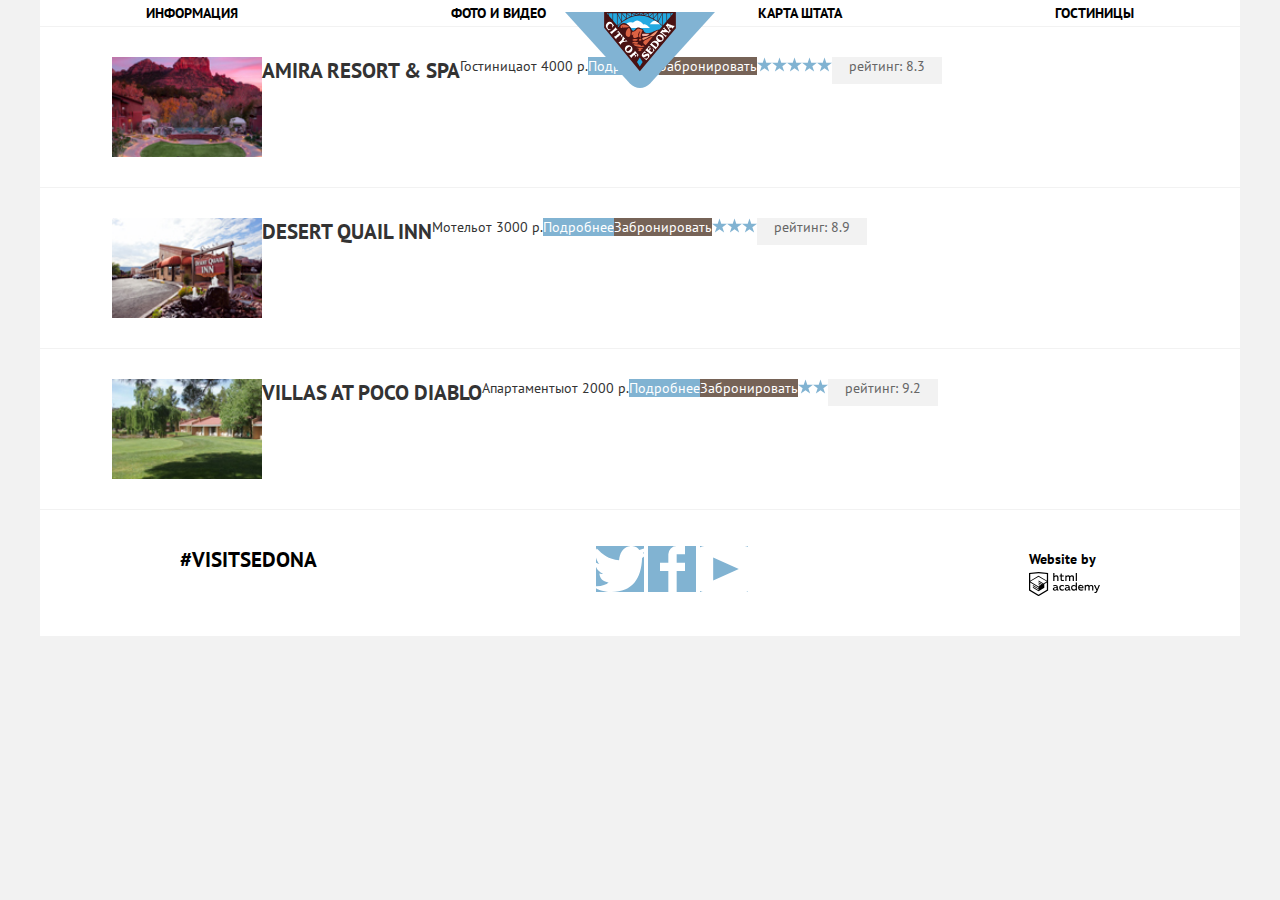
==== catalog.html @ cadcbc6d "Разметка соц.сетей, каталога" ====
<!DOCTYPE html>
<html lang="ru">
<head>
  <meta charset="utf-8">
  <title>HTML Academy: Седона</title>
  <link href="https://fonts.googleapis.com/css?family=PT+Sans:400,700&display=swap&subset=cyrillic" rel="stylesheet">
  <link href="css/normalize.css" rel="stylesheet">
  <link href="css/style.css" rel="stylesheet">
</head>
<body>
  <header class="main-header">
    <a class="main-header-logo" href="index.html"><img src="img/logo-sedona.svg" width="150" height="100" alt="Логотип Седона»"></a>
    <nav class="main-navigation">
      <ul class="site-navigation">
        <li><a href="info.html">Информация</a></li>
        <li><a href="gallery.html">Фото и видео</a></li>
        <li><a href="map.html">Карта штата</a></li>
        <li><a href="hotel.html">Гостиницы</a></li>
      </ul>
    </nav>
  </header>
  <main class="container">
    <section class="housing">
      <ul class="housing__catalog">
        <li class="housing__catalog__item">
          <img src="img/index-amara.jpg" width="150" height="100" alt="amara">
          <h2>AMIRA RESORT & SPA</h2>
          <p>Гостиница</p>
          <p>от 4000 р.</p>
          <div class="more">
            <a >Подробнее</a>
          </div>
          <div class="booking">
            <a>Забронировать</a>
          </div>
          <img src="img/star.svg" width="15" height="15" alt="rating">
          <img src="img/star.svg" width="15" height="15" alt="rating">
          <img src="img/star.svg" width="15" height="15" alt="rating">
          <img src="img/star.svg" width="15" height="15" alt="rating">
          <img src="img/star.svg" width="15" height="15" alt="rating">
          <div class="rating">
            <p>рейтинг: 8.3</p>
          </div>
        </li>
        <li class="housing__catalog__item">
          <img src="img/index-desert.jpg" width="150" height="100" alt="desert">
          <h2>DESERT QUAIL INN</h2>
          <p>Мотель</p>
          <p>от 3000 р.</p>
          <div class="more">
            <a>Подробнее</a>
          </div>
          <div class="booking">
            <a>Забронировать</a>
          </div>
          <img src="img/star.svg" width="15" height="15" alt="rating">
          <img src="img/star.svg" width="15" height="15" alt="rating">
          <img src="img/star.svg" width="15" height="15" alt="rating">
          <div class="rating">
            <p>рейтинг: 8.9</p>
          </div>
        </li>
        <li class="housing__catalog__item">
          <img src="img/index-villas.jpg" width="150" height="100" alt="villas">
          <h2>VILLAS AT POCO DIABLO</h2>
          <p>Апартаменты</p>
          <p>от 2000 р.</p>
          <div class="more">
            <a>Подробнее</a>
          </div>
          <div class="booking">
            <a>Забронировать</a>
          </div>
          <img src="img/star.svg" width="15" height="15" alt="rating">
          <img src="img/star.svg" width="15" height="15" alt="rating">
          <div class="rating">
            <p>рейтинг: 9.2</p>
          </div>  
        </li>
      </ul>
    </section>
  </main>
  <footer class="footer">
    <a href="#" class="visitsedona">
      #VISITSEDONA
    </a>
    <div class="footer__social">
      <ul class="footer__social-list">
        <li class="footer__social-list-item">
          <a href="#" class="social-button">
            <img class="social-button-image" src="img/twitter.svg" alt="Твиттер">
          </a>
        </li>
        <li class="footer__social-list-item">
          <a href="#" class="social-button">
            <img class="social-button-image" src="img/fb-icon.svg" alt="Фейсбук">
          </a>
        </li>
        <li class="footer__social-list-item">
          <a href="#" class="social-button">
            <img class="social-button-image" src="img/youtube.svg" alt="YouTube">
          </a>
        </li>
      </ul>
    </div>
    <div class="developer">
        <span class="developer__text">Website by</span>
        <a class="developer__link" href="https://htmlacademy.ru/intensive/htmlcss">
          <svg class="developer__img" id="Layer_1" data-name="Layer 1" xmlns="http://www.w3.org/2000/svg" viewBox="0 0 108.08 36.85">
            <title>logo-htmlacademy-small1</title>
            <path d="M44.61,26.88a2,2,0,0,0,.55-0.1v1.33a3.25,3.25,0,0,1-1.18.21,1.67,1.67,0,0,1-1.67-1,4.84,4.84,0,0,1-3.14,1.08c-1.51,0-2.91-.83-2.91-2.55,0-2.13,2-2.79,3.71-2.79a11.08,11.08,0,0,1,2.17.25v-0.3c0-1-.76-1.77-2.19-1.77a7.42,7.42,0,0,0-3,.64v-1.7a10.21,10.21,0,0,1,3.19-.55c2.36,0,3.81,1.12,3.81,3.65v3a0.54,0.54,0,0,0,.49.59h0.17Zm-6.44-1.13A1.35,1.35,0,0,0,39.63,27h0.11a3.39,3.39,0,0,0,2.41-1V24.58a9.72,9.72,0,0,0-1.81-.21c-1,0-2.16.33-2.16,1.38h0Zm12.36-6.11a5,5,0,0,1,2.57.64V22a4.08,4.08,0,0,0-2.3-.7,2.75,2.75,0,1,0,0,5.49,5,5,0,0,0,2.43-.64v1.71a6.27,6.27,0,0,1-2.76.57A4.21,4.21,0,0,1,46,24.51q0-.21,0-0.41a4.32,4.32,0,0,1,4.18-4.46h0.38Zm12.17,7.24a2,2,0,0,0,.55-0.1v1.33a3.25,3.25,0,0,1-1.18.21,1.67,1.67,0,0,1-1.67-1,4.84,4.84,0,0,1-3.14,1.08c-1.51,0-2.91-.83-2.91-2.55,0-2.13,2-2.79,3.71-2.79a11.08,11.08,0,0,1,2.17.25v-0.3c0-1-.76-1.77-2.19-1.77a7.42,7.42,0,0,0-3,.64v-1.7a10.21,10.21,0,0,1,3.19-.55c2.36,0,3.81,1.12,3.81,3.65v3a0.54,0.54,0,0,0,.49.59h0.17Zm-6.44-1.13A1.35,1.35,0,0,0,57.73,27h0.11a3.39,3.39,0,0,0,2.41-1V24.58a9.72,9.72,0,0,0-1.81-.21c-1.06,0-2.16.33-2.16,1.38h0ZM73,16V28.2H71.35V26.88a3.88,3.88,0,0,1-3.19,1.54,4.4,4.4,0,0,1,0-8.78,3.81,3.81,0,0,1,3,1.3V16H73Zm-4.53,5.22a2.76,2.76,0,1,0,0,5.52A2.86,2.86,0,0,0,71.15,25V23A2.91,2.91,0,0,0,68.49,21.27ZM79,19.64c3.31,0,4.46,2.68,3.92,5.09H76.7c0.21,1.5,1.67,2.11,3.19,2.11a6.11,6.11,0,0,0,2.64-.59v1.6a7.14,7.14,0,0,1-3,.57C77,28.42,74.78,27,74.78,24a4.18,4.18,0,0,1,4-4.39H79Zm0.09,1.54a2.28,2.28,0,0,0-2.44,2.1v0.06H81.3A2,2,0,0,0,79.13,21.18Zm5.73,7V19.87h1.65v1a3.81,3.81,0,0,1,2.78-1.27A2.86,2.86,0,0,1,91.89,21a4.12,4.12,0,0,1,2.91-1.33A3.06,3.06,0,0,1,98,23V28.2h-1.9V23.05a1.59,1.59,0,0,0-1.42-1.75H94.42a2.8,2.8,0,0,0-2.07,1.12V28.2h-1.9V23.05A1.59,1.59,0,0,0,89,21.31H88.8a3,3,0,0,0-2.21,1.29v5.63H84.86Zm21.31-8.33h1.9l-3.91,9.46c-0.9,2.17-2.09,2.86-3.35,2.86a4.76,4.76,0,0,1-1.1-.14V30.46a2.86,2.86,0,0,0,.85.12c0.9,0,1.58-.64,2.07-1.9l0.17-.42-4-8.4h2l2.86,6.29ZM38.73,1.46V6.22a3.81,3.81,0,0,1,2.7-1.14,3.25,3.25,0,0,1,3.44,3.4v5.15H43V8.72a1.81,1.81,0,0,0-1.61-2h-0.3a2.93,2.93,0,0,0-2.32,1.39v5.52h-1.9V1.46h1.9ZM49.94,2.31v3h3V6.91h-3v3.81c0,1.1.5,1.46,1.58,1.46a4.49,4.49,0,0,0,1.69-.33v1.6A6.8,6.8,0,0,1,51,13.8a2.55,2.55,0,0,1-2.86-2.74V6.89H46.58V5.26h1.5V2.74Zm5.4,11.31V5.28H57v1A3.81,3.81,0,0,1,59.77,5a2.86,2.86,0,0,1,2.6,1.33A4.12,4.12,0,0,1,65.28,5,3.06,3.06,0,0,1,68.44,8.4v5.21h-1.9V8.46a1.59,1.59,0,0,0-1.42-1.75H64.89a2.8,2.8,0,0,0-2.07,1.12v5.78h-1.9V8.46A1.59,1.59,0,0,0,59.5,6.71H59.27A3,3,0,0,0,57.06,8v5.63H55.34ZM71.17,1.45H73V13.6H71.17V1.45ZM14.71,0H14.55L0,1.54V28.21l14.55,8.66,14.55-8.66V1.54Zm12.5,27.1L14.55,34.64,1.9,27.12V16.18l12.59,7.5V25L5.86,19.9v1.31l8.68,5.21v1.39L5.87,22.65V24l8.68,5.21,8.75-5.24V18.31L27.2,16V27.12Zm0-12.53-3.48,2-1.6,1L14.51,13v1.31L21,18.23H21l-0.14.09-1,.54-5.37-3.2V17l4.24,2.52-1,.67-3.2-1.9v1.31l2.1,1.24L14.5,22.1,2,14.65,14.51,7.11Zm0-1.32L14.49,5.76,1.91,13.25v-10L14.56,1.92,27.21,3.25v10h0Z" transform="translate(0 -0.02)"/>
          </svg>
        </a>	
      </div>
    </footer>
  </body>
  </html>
---- css/style.css ----
* {
    margin: 0;
    padding: 0;
    box-sizing: inherit;
}

body {
    color: #333333;
    background-color: #f2f2f2;
    font-family: "PT Sans", Arial, sans-serif;
    font-size: 14px;
    width: 1200px;
    margin-left: auto;
    margin-right: auto;
    box-sizing: border-box;
}

.main-navigation a {

    text-decoration: none;
}

.main-header {
    position: relative;
    text-align: center;
}

.main-navigation {
    font-family: "PT Sans", Arial, sans-serif;
    font-weight: bold;
    font-size: 14px;
    line-height: 26px;
    color:  #000000; 
    background-color:#ffffff;
}

.container {
    background-color: #ffffff;
    width: 1200px;
}

.sedona-town {
    font-family: "PT Sans", Arial, sans-serif;
    font-weight: bold;
    text-align: center;
    font-size: 21px;
    color: #000000;
}

.reasons {
    font-family: "PT Sans Regular", Arial, sans-serif;
    font-size: 14px;
    text-align: center;
    line-height: 26px;
    color: #333333;
}

.cause {
    text-align: center;
    color: #333333;
}

.visually-hidden {
    border: 0;
    clip: rect(0 0 0 0);
    height: 1px;
    margin: -1px;
    overflow: hidden;
    padding: 0;
    position: absolute;
    width: 1px;
}

.main-header-logo {
    position: absolute;
    left: 50%;
    top: 0;
    transform: translate(-50%, 0);
}

.site-navigation {
    display: flex;
    justify-content: space-around;
    font-weight: bold;
    font-size: 14px;
    text-transform: uppercase;
}

.site-navigation li {
    display: inline;
}

.site-navigation a {
    color: #000000;
}

.site-navigation a:hover {
    background-color: blue;
}

.site-navigation a:focus {
    background-color: lightgray;
}

.welcome{
    padding: 76px;
    text-align: center; 
    background-image: url("../img/background.png");
    object-fit: contain;
    background-size: cover;
    
}

.features {
    text-align: center;
    display: flex;
}

.bridge {
    text-align: center;
    display: flex; 
}

.features .features__info {
    flex: 0 0 20%;
    background-color: #81b3d2;
}

.bridge .bridge__info {
    flex: 0 0 20%;
    background-color: #81b3d2;
}

.features .features__image {
    flex: 1;
    background-image: url(../img/feature-picture.jpg);  
}

.bridge .bridge__image {
    flex: 1;
    background-image: url(../img/layer-5.jpg);
}

.features .features__info .features__title {
    margin-top: 46px;
    margin-bottom: 36px;
}

.bridge.bridge__info .bridge__title {
    margin-top: 46px;
    margin-bottom: 36px;
}

.features .features__info .features__number {
    margin-bottom: 36px;
}

.bridge .bridge__info .bridge__number {
    margin-bottom: 36px;
}

.features .features__info .features__text {
    margin-bottom: 64px;
}

.bridge .bridge__info .bridge__text {
    margin-bottom: 64px;
}

.features-list {
    list-style: none;  
    text-align: center;  
}

.features__title {
    font-family: "PT Sans", Arial, sans-serif;
    font-weight: bold;
    font-size: 21px;
    text-transform: uppercase;
    color: #ffffff;
}

.bridge__title {
    font-family: "PT Sans", Arial, sans-serif;
    font-weight: bold;
    font-size: 21px;
    text-transform: uppercase;
    color: #ffffff;
}

.features__number {
    font-family: "PT Sans", Arial, sans-serif;
    font-size: 14px;
    color: #ffffff;
}

.bridge__number {
    font-family: "PT Sans", Arial, sans-serif;
    font-size: 14px;
    color: #ffffff;
}

.features__text {
    font-family: "PT Sans", Arial, sans-serif;
    font-size: 14px;
    color: #ffffff;
}

.bridge__text {
    font-family: "PT Sans", Arial, sans-serif;
    font-size: 14px;
    color: #ffffff;
}

.services h2 {
    text-align: center; 
    font-family: "PT Sans", Arial, sans-serif;
}

.services-list {
    display: flex;
    list-style: none;
}

.services-item {
    text-align: center;
}

.services-item h3 {
    font-size: 21px;
    font-weight: bold;
    line-height: 1;
    color: #000000;
    font-family: "PT Sans", Arial, sans-serif;
}

.interesting {
    text-align: center;
}

.more a {
    color: white;
    background: #81b3d2;
}

.booking a {
    color: white;
    background: #766357;
}

.search {
    text-align: center;
}

.index-columns {
    text-align: center;
}

.modal-search__body {
    width: 568px;
    height: 395px; 
}

form {
    width: 568px;
    align-items: center;
    background-color: #ffffff;
}

.search-button {
    font-size: 21px;
    width: 568px;
    height: 86px;
    text-align: center;
    color: #ffffff;
    background-color: #766357;
    text-transform: uppercase;
}

.modal-search__body {
    text-align: center;
    width: 568px;
    height: 395px;
    size: 14px;
    font-weight: bold;
}

.modal-search__body input {
    font: inherit;
    background: #f2f2f2;
    color: #000000;
}

.blue-button  {
    width: 458px;
    height: 58px;
    background-color: #81b3d2;
    font-size: 21px;
    color: #ffffff;
}

.modal-search__body {
    background-image: url(../img/map.jpg);
    width: 1200px;
    height: 593px;
    object-fit: contain;
}

.rating {
    width: 110px;
    height: 27px;
    font-size: 14px;
    text-align: center;
    color: #666666;
    background-color: #f2f2f2;
}

.housing li {
    list-style: none;
}

.visitsedona {
    width: 136px;
    height: 16px;
    font-size: 21px;
    font-weight: bold;
    text-align: center;
    color: #000000;
    text-decoration: none;
}

.footer__social-list-item {
    display: inline-block;
}

.social-button {
    display: flex;
    justify-content: center;
    text-decoration: none;
    background-color: #81b3d2;
    list-style: none;
    width: 48px;
    height: 46px;
} 

.social-button-image {
    align-items: center;
}

.developer {
    /* display: flex; */
}

.developer__text {
    /* display: inline-block; */
    font-size:14px;
    line-height: 26px;
    color:black;
    font-family: "PT Sans","Arial", sans-serif;
    font-weight: 800;
    /* padding-bottom: 5px; */
}

.developer__link {
    /* padding-top: 5px; */
}



.logo-html {
    width: 115px;
    height: 41px;
    object-fit: contain;
}

.social {
    display: flex;
    list-style: none;
}

/* .footer__social-list-item {
} */

.footer {
    padding: 36px 0;
    display: flex;
    justify-content: space-around;
    background-color: #ffffff;
}

.reasons__continued {
    display: flex;
    list-style: none;
    background-color: #eeeeee;
}

.reasons-item-square {
    color: #333333;
}

.housing__catalog__item {
    display: flex;
    padding: 30px 72px;
    border-top: 1px solid #f2f2f2;
}

.housing__catalog__item:last-child {
    border-bottom: 1px solid #f2f2f2;
}
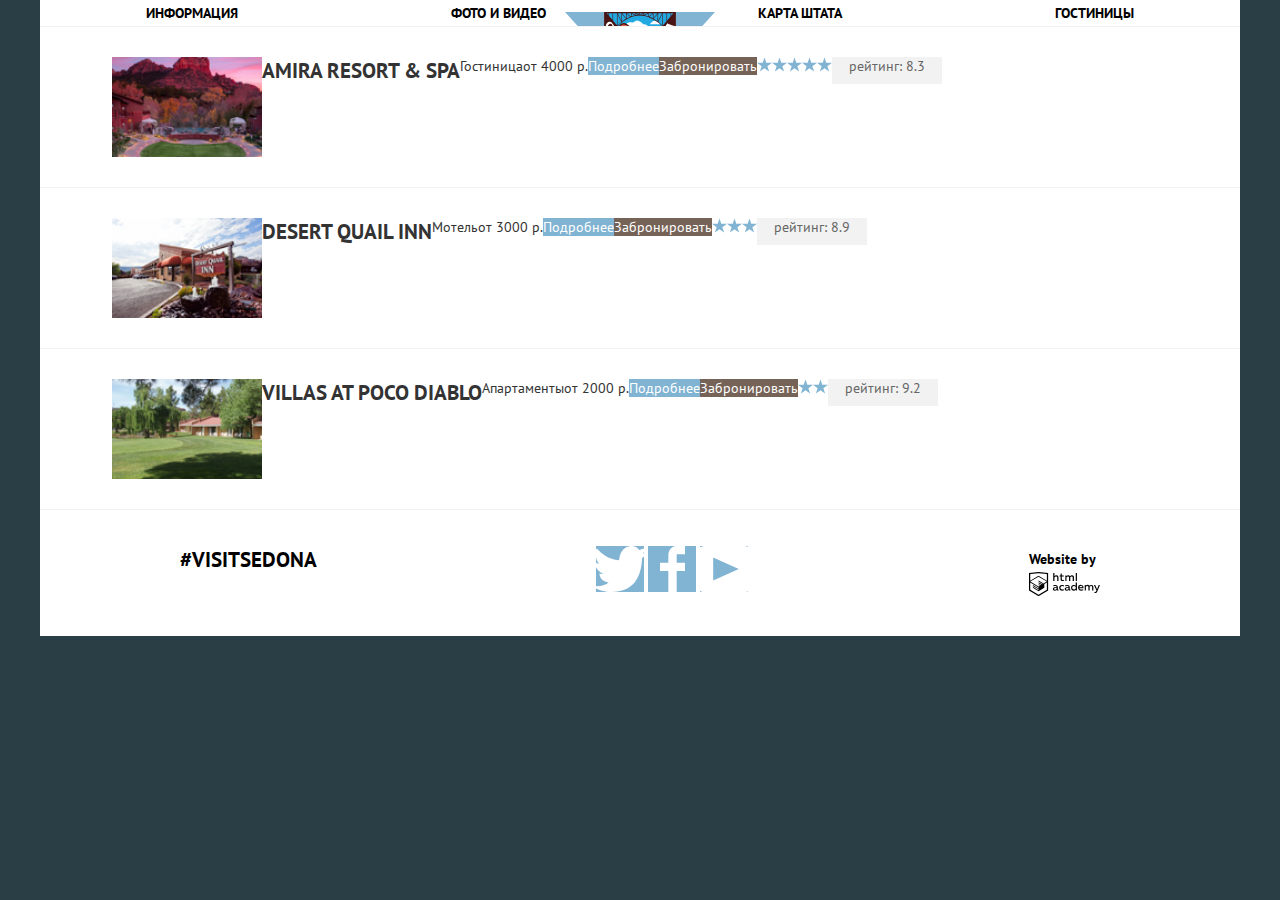
==== commit 2a3bfd68: "Улучшение кода" ====
--- a/catalog.html
+++ b/catalog.html
@@ -8,6 +8,8 @@
   <link href="css/style.css" rel="stylesheet">
 </head>
 <body>
+
+  <!-- HEADER -->
   <header class="main-header">
     <a class="main-header-logo" href="index.html"><img src="img/logo-sedona.svg" width="150" height="100" alt="Логотип Седона»"></a>
     <nav class="main-navigation">
@@ -19,6 +21,8 @@
       </ul>
     </nav>
   </header>
+
+  <!-- CONTENT -->
   <main class="container">
     <section class="housing">
       <ul class="housing__catalog">
@@ -80,6 +84,8 @@
       </ul>
     </section>
   </main>
+
+  <!-- FOOTER -->
   <footer class="footer">
     <a href="#" class="visitsedona">
       #VISITSEDONA
@@ -103,6 +109,7 @@
         </li>
       </ul>
     </div>
+    
     <div class="developer">
         <span class="developer__text">Website by</span>
         <a class="developer__link" href="https://htmlacademy.ru/intensive/htmlcss">
--- a/css/style.css
+++ b/css/style.css
@@ -15,8 +15,11 @@
     box-sizing: border-box;
 }
 
+/* ////////////////////////////////////////////////////////// */
+
+/* HEADER */
+
 .main-navigation a {
-
     text-decoration: none;
 }
 
@@ -34,7 +37,22 @@
     background-color:#ffffff;
 }
 
+.visitsedona {
+    width: 136px;
+    height: 16px;
+    font-size: 21px;
+    font-weight: bold;
+    text-align: center;
+    color: #000000;
+    text-decoration: none;
+}
+
+/* ////////////////////////////////////////////////////// */
+
+/* CONTENT */
+
 .container {
+    position: relative;
     background-color: #ffffff;
     width: 1200px;
 }
@@ -108,37 +126,39 @@
     background-image: url("../img/background.png");
     object-fit: contain;
     background-size: cover;
-    
-}
+}
+
+/* .welcome-mask {
+    position: absolute;
+    left: 0;
+    bottom: -4px;
+} */
 
 .features {
     text-align: center;
     display: flex;
 }
 
-.bridge {
-    text-align: center;
-    display: flex; 
-}
-
 .features .features__info {
-    flex: 0 0 20%;
+    width: 400px;
     background-color: #81b3d2;
 }
 
-.bridge .bridge__info {
-    flex: 0 0 20%;
+.features .bridge__info {
+    width: 400px;
     background-color: #81b3d2;
 }
 
 .features .features__image {
     flex: 1;
-    background-image: url(../img/feature-picture.jpg);  
-}
-
-.bridge .bridge__image {
+    background-image: url(../img/feature-picture.jpg);
+    background-size: cover;  
+}
+
+.features .bridge__image {
     flex: 1;
     background-image: url(../img/layer-5.jpg);
+    background-size: cover;
 }
 
 .features .features__info .features__title {
@@ -146,7 +166,7 @@
     margin-bottom: 36px;
 }
 
-.bridge.bridge__info .bridge__title {
+.features .bridge__info .bridge__title {
     margin-top: 46px;
     margin-bottom: 36px;
 }
@@ -155,7 +175,7 @@
     margin-bottom: 36px;
 }
 
-.bridge .bridge__info .bridge__number {
+.features .bridge__info .bridge__number {
     margin-bottom: 36px;
 }
 
@@ -163,7 +183,7 @@
     margin-bottom: 64px;
 }
 
-.bridge .bridge__info .bridge__text {
+.features .bridge__info .bridge__text {
     margin-bottom: 64px;
 }
 
@@ -256,17 +276,6 @@
     text-align: center;
 }
 
-.modal-search__body {
-    width: 568px;
-    height: 395px; 
-}
-
-form {
-    width: 568px;
-    align-items: center;
-    background-color: #ffffff;
-}
-
 .search-button {
     font-size: 21px;
     width: 568px;
@@ -275,20 +284,37 @@
     color: #ffffff;
     background-color: #766357;
     text-transform: uppercase;
-}
-
-.modal-search__body {
-    text-align: center;
+    border: none;
+}
+
+.modal-search {
+    position: absolute;
+    bottom: 198px;
+    left: 50%;
+    transform: translate(-50%);
     width: 568px;
-    height: 395px;
-    size: 14px;
-    font-weight: bold;
-}
-
-.modal-search__body input {
+    padding: 55px;
+    background-color: #ffffff;
+}
+
+.modal-search label {
+    font-weight: bold;
+    font-style: normal;
+    font-stretch: normal;
+    line-height: 1.86;
+    letter-spacing: normal;
+    text-align: left;
+}
+
+.modal-search input {
     font: inherit;
     background: #f2f2f2;
     color: #000000;
+    border: none;
+}
+
+.modal-search .form-block {
+    margin-bottom: 29px;
 }
 
 .blue-button  {
@@ -297,13 +323,8 @@
     background-color: #81b3d2;
     font-size: 21px;
     color: #ffffff;
-}
-
-.modal-search__body {
-    background-image: url(../img/map.jpg);
-    width: 1200px;
-    height: 593px;
-    object-fit: contain;
+    text-transform: uppercase;
+    border: none;
 }
 
 .rating {
@@ -319,14 +340,32 @@
     list-style: none;
 }
 
-.visitsedona {
-    width: 136px;
-    height: 16px;
-    font-size: 21px;
-    font-weight: bold;
-    text-align: center;
-    color: #000000;
-    text-decoration: none;
+.reasons__continued {
+    display: flex;
+    list-style: none;
+    background-color: #eeeeee;
+}
+
+.reasons-item-square {
+    color: #333333;
+}
+
+.housing__catalog__item {
+    display: flex;
+    padding: 30px 72px;
+    border-top: 1px solid #f2f2f2;
+}
+
+.housing__catalog__item:last-child {
+    border-bottom: 1px solid #f2f2f2;
+}
+
+
+
+/* FOOTER */
+
+.footer__social-list {
+    list-style: none;
 }
 
 .footer__social-list-item {
@@ -347,25 +386,13 @@
     align-items: center;
 }
 
-.developer {
-    /* display: flex; */
-}
-
 .developer__text {
-    /* display: inline-block; */
     font-size:14px;
     line-height: 26px;
     color:black;
     font-family: "PT Sans","Arial", sans-serif;
     font-weight: 800;
-    /* padding-bottom: 5px; */
-}
-
-.developer__link {
-    /* padding-top: 5px; */
-}
-
-
+}
 
 .logo-html {
     width: 115px;
@@ -378,9 +405,6 @@
     list-style: none;
 }
 
-/* .footer__social-list-item {
-} */
-
 .footer {
     padding: 36px 0;
     display: flex;
@@ -388,22 +412,159 @@
     background-color: #ffffff;
 }
 
-.reasons__continued {
-    display: flex;
-    list-style: none;
-    background-color: #eeeeee;
-}
-
-.reasons-item-square {
-    color: #333333;
-}
-
-.housing__catalog__item {
-    display: flex;
-    padding: 30px 72px;
-    border-top: 1px solid #f2f2f2;
-}
-
-.housing__catalog__item:last-child {
-    border-bottom: 1px solid #f2f2f2;
-}+.map {
+    background-image: url(../img/map.jpg);
+    width: 1200px;
+    height: 593px;
+    object-fit: contain;
+}
+
+/* ////////////////////////////////////////////////////////// */
+
+
+/* FILTER */
+
+body {
+    font-weight: 400;
+    font-family: "PT Sans", Arial, sans-serif;
+  
+    background: #2a3e45; /* для демо */
+  }
+  
+  .filter-range {
+    width: 330px;
+    margin: 50px auto; /* для демо */
+  
+    color: #ffffff;
+    text-transform: uppercase;
+  }
+  
+  .filter-range-title {
+    margin-bottom: 9px;
+  
+    font-weight: 600;
+    font-size: 16px;
+    line-height: 21px;
+  }
+  
+  .price-controls {
+    position: relative;
+    
+    height: 36px;
+    margin-bottom: 20px;
+    
+    font-size: 0;
+  
+    border: 2px solid #ffffff;
+    border-radius: 2px;
+  }
+  
+  .price-controls::after {
+    content: "";
+    position: absolute;
+    top: 50%;
+    left: 50%;
+  
+    width: 2px;
+    height: 22px;
+  
+    background: #ffffff;
+    transform: translate(-50%, -50%);
+  }
+  
+  .price-controls label {
+    display: inline-block;
+  
+    font-size: 14px;
+    line-height: 38px;
+    vertical-align: top;
+  
+    cursor: pointer;
+  }
+  
+  .price-controls .min-price,
+  .price-controls .max-price {
+    width: 90px;
+    padding-left: 65px;
+  }
+  
+  .price-controls input {
+    width: 50px;
+    margin: 0;
+  
+    color: inherit;
+    font: inherit;
+  
+    background: none;
+    border: none;
+  }
+  
+  .range-controls {
+    position: relative;
+  
+    margin-bottom: 32px;
+  }
+  
+  .range-controls .scale {
+    height: 2px;
+  
+    background: rgba(255, 255, 255, 0.3);
+  }
+  
+  .range-controls .bar {
+    width: 80%;
+    height: 2px;
+  
+    background: #ffffff;
+  }
+  
+  .range-toggle {
+    position: absolute;
+    top: -9px;
+    
+    width: 4px;
+    height: 4px;
+  
+    background: #ababab;
+    border: 8px solid #ffffff;
+    border-radius: 50%;
+    box-shadow: 0 2px 1px 0 rgba(0, 1, 1, 0.2);
+    cursor: pointer;
+  }
+  
+  .range-toggle:hover {
+    background: #1c4f80;
+  }
+  
+  .range-toggle-min {
+    left: 0;
+  }
+  
+  .range-toggle-max {
+    left: 80%;
+  }
+  
+  .btn-transparent {
+    display: block;
+    margin: 0 auto;
+    padding: 6px 35px;
+  
+    font-size: 14px;
+    line-height: 20px;
+    color: #ffffff;
+    text-transform: uppercase;
+  
+    background: transparent;
+    border: 2px solid #ffffff;
+    border-radius: 2px;
+    cursor: pointer;
+  }
+  
+  .btn-transparent:hover {
+    color: #000000;
+  
+    background: #ffffff;
+  }
+    
+
+  /* //////////////////////////////////////// */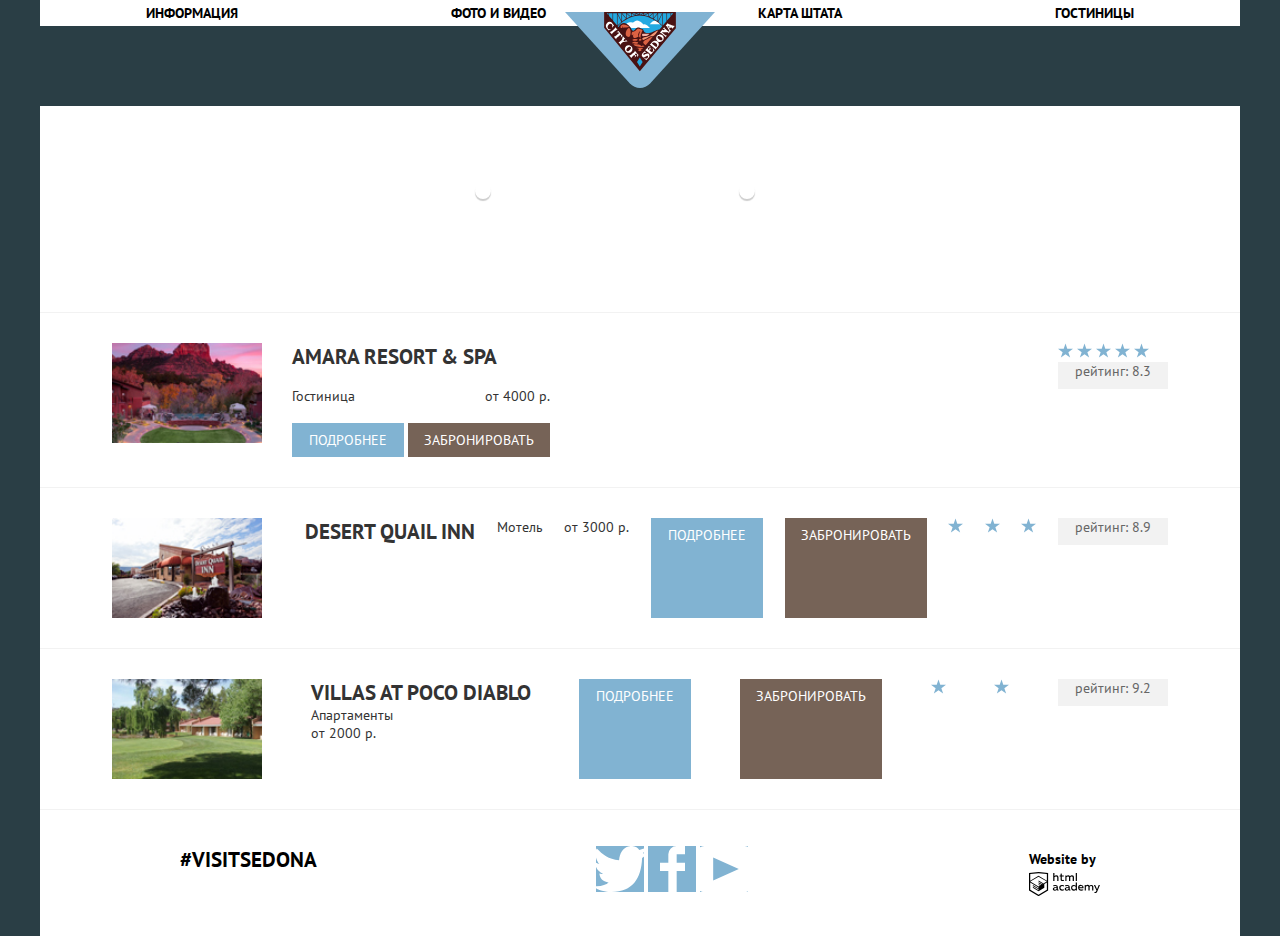
==== commit 0c7ff193: "Стилизация раздела housing" ====
--- a/catalog.html
+++ b/catalog.html
@@ -24,62 +24,91 @@
 
   <!-- CONTENT -->
   <main class="container">
+
+      <div class="filter-range">
+        <div class="filter-range-title">Стоимость в сутки (р):</div>
+        <div class="price-controls">
+          <label class="min-price">от <input type="text" name="min-price" value="0"></label>
+          <label class="max-price">до <input type="text" name="max-price" value="3000"></label>
+        </div>
+        <div class="range-controls">
+          <div class="scale">
+            <div class="bar"></div>
+          </div>
+          <div class="range-toggle range-toggle-min"></div>
+          <div class="range-toggle range-toggle-max"></div>
+        </div>
+        <button class="btn-transparent" type="submit">Показать</button>
+      </div>
+
     <section class="housing">
       <ul class="housing__catalog">
         <li class="housing__catalog__item">
-          <img src="img/index-amara.jpg" width="150" height="100" alt="amara">
-          <h2>AMIRA RESORT & SPA</h2>
-          <p>Гостиница</p>
-          <p>от 4000 р.</p>
-          <div class="more">
-            <a >Подробнее</a>
+          <img class="housing__catalog__image" src="img/index-amara.jpg" width="150" height="100" alt="amara">
+          <div class="housing__catalog__info">
+            <h2>AMARA RESORT & SPA</h2>
+            <div class="info-block">
+              <p>Гостиница</p>
+              <div class="more">
+                <a>Подробнее</a>
+              </div>
+            </div>
+            <div class="info-block">
+              <p class="aligned-to-right">от 4000 р.</p>
+              <div class="booking">
+                <a>Забронировать</a>
+              </div>
+            </div>
           </div>
-          <div class="booking">
-            <a>Забронировать</a>
-          </div>
-          <img src="img/star.svg" width="15" height="15" alt="rating">
-          <img src="img/star.svg" width="15" height="15" alt="rating">
-          <img src="img/star.svg" width="15" height="15" alt="rating">
-          <img src="img/star.svg" width="15" height="15" alt="rating">
-          <img src="img/star.svg" width="15" height="15" alt="rating">
-          <div class="rating">
-            <p>рейтинг: 8.3</p>
+          <div class="housing__catalog__rating">
+            <img src="img/star.svg" width="15" height="15" alt="rating">
+            <img src="img/star.svg" width="15" height="15" alt="rating">
+            <img src="img/star.svg" width="15" height="15" alt="rating">
+            <img src="img/star.svg" width="15" height="15" alt="rating">
+            <img src="img/star.svg" width="15" height="15" alt="rating">
+            <div class="rating">
+              <p>рейтинг: 8.3</p>
+            </div>
           </div>
         </li>
         <li class="housing__catalog__item">
           <img src="img/index-desert.jpg" width="150" height="100" alt="desert">
-          <h2>DESERT QUAIL INN</h2>
-          <p>Мотель</p>
-          <p>от 3000 р.</p>
-          <div class="more">
-            <a>Подробнее</a>
-          </div>
-          <div class="booking">
-            <a>Забронировать</a>
-          </div>
-          <img src="img/star.svg" width="15" height="15" alt="rating">
-          <img src="img/star.svg" width="15" height="15" alt="rating">
-          <img src="img/star.svg" width="15" height="15" alt="rating">
-          <div class="rating">
-            <p>рейтинг: 8.9</p>
-          </div>
+            <div class="columns"></div>
+              <h2>DESERT QUAIL INN</h2>
+              <p>Мотель</p>
+              <p>от 3000 р.</p>
+            </div>
+            <div class="more">
+              <a>Подробнее</a>
+            </div>
+            <div class="booking">
+              <a>Забронировать</a>
+            </div>
+            <img src="img/star.svg" width="15" height="15" alt="rating">
+            <img src="img/star.svg" width="15" height="15" alt="rating">
+            <img src="img/star.svg" width="15" height="15" alt="rating">
+            <div class="rating">
+              <p>рейтинг: 8.9</p>
+            </div>
         </li>
         <li class="housing__catalog__item">
           <img src="img/index-villas.jpg" width="150" height="100" alt="villas">
-          <h2>VILLAS AT POCO DIABLO</h2>
-          <p>Апартаменты</p>
-          <p>от 2000 р.</p>
-          <div class="more">
-            <a>Подробнее</a>
-          </div>
-          <div class="booking">
-            <a>Забронировать</a>
-          </div>
-          <img src="img/star.svg" width="15" height="15" alt="rating">
-          <img src="img/star.svg" width="15" height="15" alt="rating">
-          <div class="rating">
-            <p>рейтинг: 9.2</p>
-          </div>  
+            <div class="columns">
+              <h2>VILLAS AT POCO DIABLO</h2>
+              <p>Апартаменты</p>
+              <p>от 2000 р.</p>
+            </div>
+            <div class="more">
+              <a>Подробнее</a>
+            </div>
+            <div class="booking">
+              <a>Забронировать</a>
+            </div>
+            <img src="img/star.svg" width="15" height="15" alt="rating">
+            <img src="img/star.svg" width="15" height="15" alt="rating">
+            <div class="rating">
+              <p>рейтинг: 9.2</p>
+            </div>  
         </li>
       </ul>
     </section>
@@ -109,7 +138,7 @@
         </li>
       </ul>
     </div>
-    
+
     <div class="developer">
         <span class="developer__text">Website by</span>
         <a class="developer__link" href="https://htmlacademy.ru/intensive/htmlcss">
--- a/css/style.css
+++ b/css/style.css
@@ -24,6 +24,7 @@
 }
 
 .main-header {
+    height: 56px;
     position: relative;
     text-align: center;
 }
@@ -66,11 +67,26 @@
 }
 
 .reasons {
+    padding: 50px 0 63px 0;
     font-family: "PT Sans Regular", Arial, sans-serif;
     font-size: 14px;
     text-align: center;
-    line-height: 26px;
+    line-height: 1.5;
     color: #333333;
+    background-color: #eeeeee;
+}
+
+.reasons .feature-item {
+    text-transform: uppercase;
+}
+
+.feature-item__number {
+    margin: 30px 0 30px 0;
+}
+
+.feature-item__text {
+    width: 70%;
+    margin: 0 auto;
 }
 
 .cause {
@@ -90,6 +106,7 @@
 }
 
 .main-header-logo {
+    z-index: 100;
     position: absolute;
     left: 50%;
     top: 0;
@@ -232,6 +249,10 @@
     color: #ffffff;
 }
 
+.services {
+    padding: 60px 0 85px 0;
+}
+
 .services h2 {
     text-align: center; 
     font-family: "PT Sans", Arial, sans-serif;
@@ -247,25 +268,49 @@
 }
 
 .services-item h3 {
+    margin: 30px 0 30px 0;
     font-size: 21px;
     font-weight: bold;
     line-height: 1;
-    color: #000000;
-    font-family: "PT Sans", Arial, sans-serif;
+    text-transform: uppercase;
+}
+
+.services-item p {
+    width: 70%;
+    margin: 0 auto;
+    text-transform: uppercase;
+    line-height: 1.5;
 }
 
 .interesting {
-    text-align: center;
-}
-
-.more a {
+    padding-top: 57px;
+    text-align: center;
+}
+
+.interesting h2 {
+    text-transform: uppercase;
+    margin-bottom: 30px;
+}
+
+.interesting p {
+    width: 434px;
+    margin: 0 auto;
+    margin-bottom: 52px;
+    text-transform: uppercase;
+}
+
+.more {
+    padding: 8px 17px;
     color: white;
     background: #81b3d2;
-}
-
-.booking a {
+    text-transform: uppercase;
+}
+
+.booking {
+    padding: 8px 16px;
     color: white;
     background: #766357;
+    text-transform: uppercase;
 }
 
 .search {
@@ -285,11 +330,12 @@
     background-color: #766357;
     text-transform: uppercase;
     border: none;
+    font-weight: bold;
 }
 
 .modal-search {
     position: absolute;
-    bottom: 198px;
+    bottom: 262px;
     left: 50%;
     transform: translate(-50%);
     width: 568px;
@@ -315,6 +361,23 @@
 
 .modal-search .form-block {
     margin-bottom: 29px;
+    display: flex;
+    justify-content: space-between;
+}
+
+.modal-search .form-block label {
+    text-transform: uppercase;
+}
+
+.modal-search .form-block input {
+    padding: 0 13px 0 9px;
+    width: 346px;
+    height: 38px;
+    margin-right: -50px;
+}
+
+.modal-search .form-block img {
+    color: #a9a9a9;
 }
 
 .blue-button  {
@@ -343,7 +406,6 @@
 .reasons__continued {
     display: flex;
     list-style: none;
-    background-color: #eeeeee;
 }
 
 .reasons-item-square {
@@ -352,6 +414,7 @@
 
 .housing__catalog__item {
     display: flex;
+    justify-content: space-between;
     padding: 30px 72px;
     border-top: 1px solid #f2f2f2;
 }
@@ -360,7 +423,34 @@
     border-bottom: 1px solid #f2f2f2;
 }
 
-
+.housing__catalog__image {
+    margin-right: 30px;
+}
+
+.housing__catalog__info {
+    margin-right: auto;
+}
+
+.housing__catalog__info h2 {
+    margin-bottom: 17px;
+}
+
+.info-block {
+    display: inline-block;
+}
+
+.info-block p {
+    margin-bottom: 18px;
+}
+
+.aligned-to-right {
+    text-align: right;
+}
+
+.columns {
+    /* display: flex;
+    flex-direction: column; */
+}
 
 /* FOOTER */
 
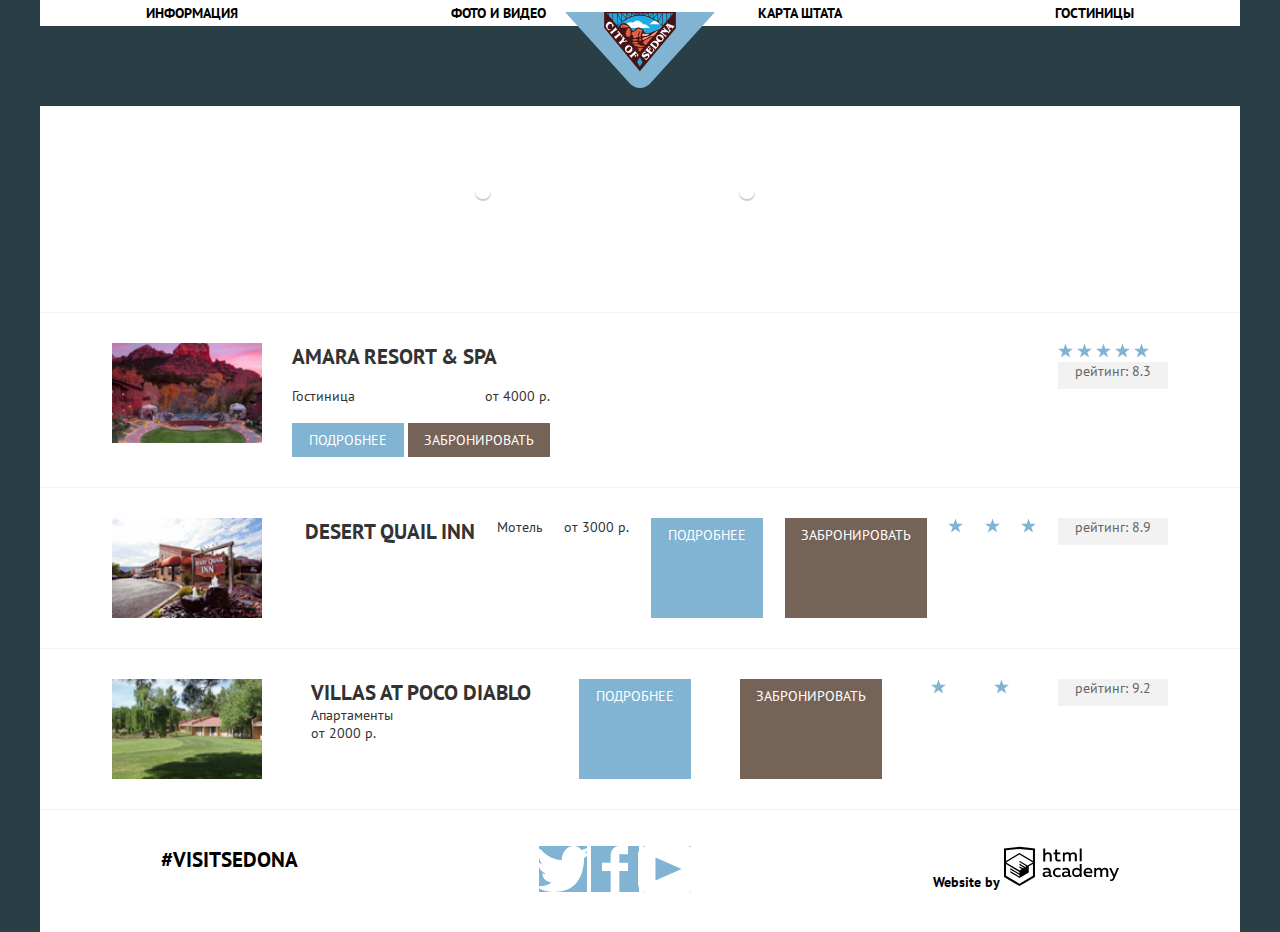
==== commit 6442d533: "Исправление ошибок" ====
--- a/catalog.html
+++ b/catalog.html
@@ -142,7 +142,7 @@
     <div class="developer">
         <span class="developer__text">Website by</span>
         <a class="developer__link" href="https://htmlacademy.ru/intensive/htmlcss">
-          <svg class="developer__img" id="Layer_1" data-name="Layer 1" xmlns="http://www.w3.org/2000/svg" viewBox="0 0 108.08 36.85">
+          <svg class="developer__img" id="Layer_1" data-name="Layer 1" xmlns="http://www.w3.org/2000/svg" viewBox="0 0 108.08 36.85" width="115px" height="41px">
             <title>logo-htmlacademy-small1</title>
             <path d="M44.61,26.88a2,2,0,0,0,.55-0.1v1.33a3.25,3.25,0,0,1-1.18.21,1.67,1.67,0,0,1-1.67-1,4.84,4.84,0,0,1-3.14,1.08c-1.51,0-2.91-.83-2.91-2.55,0-2.13,2-2.79,3.71-2.79a11.08,11.08,0,0,1,2.17.25v-0.3c0-1-.76-1.77-2.19-1.77a7.42,7.42,0,0,0-3,.64v-1.7a10.21,10.21,0,0,1,3.19-.55c2.36,0,3.81,1.12,3.81,3.65v3a0.54,0.54,0,0,0,.49.59h0.17Zm-6.44-1.13A1.35,1.35,0,0,0,39.63,27h0.11a3.39,3.39,0,0,0,2.41-1V24.58a9.72,9.72,0,0,0-1.81-.21c-1,0-2.16.33-2.16,1.38h0Zm12.36-6.11a5,5,0,0,1,2.57.64V22a4.08,4.08,0,0,0-2.3-.7,2.75,2.75,0,1,0,0,5.49,5,5,0,0,0,2.43-.64v1.71a6.27,6.27,0,0,1-2.76.57A4.21,4.21,0,0,1,46,24.51q0-.21,0-0.41a4.32,4.32,0,0,1,4.18-4.46h0.38Zm12.17,7.24a2,2,0,0,0,.55-0.1v1.33a3.25,3.25,0,0,1-1.18.21,1.67,1.67,0,0,1-1.67-1,4.84,4.84,0,0,1-3.14,1.08c-1.51,0-2.91-.83-2.91-2.55,0-2.13,2-2.79,3.71-2.79a11.08,11.08,0,0,1,2.17.25v-0.3c0-1-.76-1.77-2.19-1.77a7.42,7.42,0,0,0-3,.64v-1.7a10.21,10.21,0,0,1,3.19-.55c2.36,0,3.81,1.12,3.81,3.65v3a0.54,0.54,0,0,0,.49.59h0.17Zm-6.44-1.13A1.35,1.35,0,0,0,57.73,27h0.11a3.39,3.39,0,0,0,2.41-1V24.58a9.72,9.72,0,0,0-1.81-.21c-1.06,0-2.16.33-2.16,1.38h0ZM73,16V28.2H71.35V26.88a3.88,3.88,0,0,1-3.19,1.54,4.4,4.4,0,0,1,0-8.78,3.81,3.81,0,0,1,3,1.3V16H73Zm-4.53,5.22a2.76,2.76,0,1,0,0,5.52A2.86,2.86,0,0,0,71.15,25V23A2.91,2.91,0,0,0,68.49,21.27ZM79,19.64c3.31,0,4.46,2.68,3.92,5.09H76.7c0.21,1.5,1.67,2.11,3.19,2.11a6.11,6.11,0,0,0,2.64-.59v1.6a7.14,7.14,0,0,1-3,.57C77,28.42,74.78,27,74.78,24a4.18,4.18,0,0,1,4-4.39H79Zm0.09,1.54a2.28,2.28,0,0,0-2.44,2.1v0.06H81.3A2,2,0,0,0,79.13,21.18Zm5.73,7V19.87h1.65v1a3.81,3.81,0,0,1,2.78-1.27A2.86,2.86,0,0,1,91.89,21a4.12,4.12,0,0,1,2.91-1.33A3.06,3.06,0,0,1,98,23V28.2h-1.9V23.05a1.59,1.59,0,0,0-1.42-1.75H94.42a2.8,2.8,0,0,0-2.07,1.12V28.2h-1.9V23.05A1.59,1.59,0,0,0,89,21.31H88.8a3,3,0,0,0-2.21,1.29v5.63H84.86Zm21.31-8.33h1.9l-3.91,9.46c-0.9,2.17-2.09,2.86-3.35,2.86a4.76,4.76,0,0,1-1.1-.14V30.46a2.86,2.86,0,0,0,.85.12c0.9,0,1.58-.64,2.07-1.9l0.17-.42-4-8.4h2l2.86,6.29ZM38.73,1.46V6.22a3.81,3.81,0,0,1,2.7-1.14,3.25,3.25,0,0,1,3.44,3.4v5.15H43V8.72a1.81,1.81,0,0,0-1.61-2h-0.3a2.93,2.93,0,0,0-2.32,1.39v5.52h-1.9V1.46h1.9ZM49.94,2.31v3h3V6.91h-3v3.81c0,1.1.5,1.46,1.58,1.46a4.49,4.49,0,0,0,1.69-.33v1.6A6.8,6.8,0,0,1,51,13.8a2.55,2.55,0,0,1-2.86-2.74V6.89H46.58V5.26h1.5V2.74Zm5.4,11.31V5.28H57v1A3.81,3.81,0,0,1,59.77,5a2.86,2.86,0,0,1,2.6,1.33A4.12,4.12,0,0,1,65.28,5,3.06,3.06,0,0,1,68.44,8.4v5.21h-1.9V8.46a1.59,1.59,0,0,0-1.42-1.75H64.89a2.8,2.8,0,0,0-2.07,1.12v5.78h-1.9V8.46A1.59,1.59,0,0,0,59.5,6.71H59.27A3,3,0,0,0,57.06,8v5.63H55.34ZM71.17,1.45H73V13.6H71.17V1.45ZM14.71,0H14.55L0,1.54V28.21l14.55,8.66,14.55-8.66V1.54Zm12.5,27.1L14.55,34.64,1.9,27.12V16.18l12.59,7.5V25L5.86,19.9v1.31l8.68,5.21v1.39L5.87,22.65V24l8.68,5.21,8.75-5.24V18.31L27.2,16V27.12Zm0-12.53-3.48,2-1.6,1L14.51,13v1.31L21,18.23H21l-0.14.09-1,.54-5.37-3.2V17l4.24,2.52-1,.67-3.2-1.9v1.31l2.1,1.24L14.5,22.1,2,14.65,14.51,7.11Zm0-1.32L14.49,5.76,1.91,13.25v-10L14.56,1.92,27.21,3.25v10h0Z" transform="translate(0 -0.02)"/>
           </svg>
--- a/css/style.css
+++ b/css/style.css
@@ -34,7 +34,7 @@
     font-weight: bold;
     font-size: 14px;
     line-height: 26px;
-    color:  #000000; 
+    color:  #000000;
     background-color:#ffffff;
 }
 
@@ -58,12 +58,26 @@
     width: 1200px;
 }
 
+.sedona {
+    padding: 61px 0 56px 0;
+}
+
 .sedona-town {
     font-family: "PT Sans", Arial, sans-serif;
     font-weight: bold;
-    text-align: center;
     font-size: 21px;
     color: #000000;
+    text-transform: uppercase;
+    width: 440px;
+    margin: 0 auto 38px;
+    text-align: center;
+}
+
+.reason {
+    width: 489px;
+    margin: 0 auto;
+    font-size: 14px;
+    text-transform: uppercase;
 }
 
 .reasons {
@@ -87,11 +101,6 @@
 .feature-item__text {
     width: 70%;
     margin: 0 auto;
-}
-
-.cause {
-    text-align: center;
-    color: #333333;
 }
 
 .visually-hidden {
@@ -137,19 +146,13 @@
     background-color: lightgray;
 }
 
-.welcome{
+.welcome {
     padding: 76px;
-    text-align: center; 
-    background-image: url("../img/background.png");
-    object-fit: contain;
-    background-size: cover;
-}
-
-/* .welcome-mask {
-    position: absolute;
-    left: 0;
-    bottom: -4px;
-} */
+    text-align: center;
+    background-image: url(../img/intro-mask.svg), url(../img/background.png);
+    background-position: center bottom, left top;
+    background-repeat: no-repeat;
+}
 
 .features {
     text-align: center;
@@ -169,7 +172,7 @@
 .features .features__image {
     flex: 1;
     background-image: url(../img/feature-picture.jpg);
-    background-size: cover;  
+    background-size: cover;
 }
 
 .features .bridge__image {
@@ -205,8 +208,8 @@
 }
 
 .features-list {
-    list-style: none;  
-    text-align: center;  
+    list-style: none;
+    text-align: center;
 }
 
 .features__title {
@@ -254,7 +257,7 @@
 }
 
 .services h2 {
-    text-align: center; 
+    text-align: center;
     font-family: "PT Sans", Arial, sans-serif;
 }
 
@@ -305,6 +308,272 @@
     background: #81b3d2;
     text-transform: uppercase;
 }
+
+
+.rating {
+    width: 110px;
+    height: 27px;
+    font-size: 14px;
+    text-align: center;
+    color: #666666;
+    background-color: #f2f2f2;
+}
+
+.housing li {
+    list-style: none;
+}
+
+.reasons__continued {
+    display: flex;
+    list-style: none;
+}
+
+.reasons-item-square {
+    color: #333333;
+}
+
+.housing__catalog__item {
+    display: flex;
+    justify-content: space-between;
+    padding: 30px 72px;
+    border-top: 1px solid #f2f2f2;
+}
+
+.housing__catalog__item:last-child {
+    border-bottom: 1px solid #f2f2f2;
+}
+
+.housing__catalog__image {
+    margin-right: 30px;
+}
+
+.housing__catalog__info {
+    margin-right: auto;
+}
+
+.housing__catalog__info h2 {
+    margin-bottom: 17px;
+}
+
+.info-block {
+    display: inline-block;
+}
+
+.info-block p {
+    margin-bottom: 18px;
+}
+
+.aligned-to-right {
+    text-align: right;
+}
+
+/* FOOTER */
+
+.footer__social-list {
+    list-style: none;
+}
+
+.footer__social-list-item {
+    display: inline-block;
+}
+
+.social-button {
+    display: flex;
+    justify-content: center;
+    text-decoration: none;
+    background-color: #81b3d2;
+    list-style: none;
+    width: 48px;
+    height: 46px;
+}
+
+.social-button-image {
+    align-items: center;
+}
+
+.developer__text {
+    font-size:14px;
+    line-height: 26px;
+    color:black;
+    font-family: "PT Sans","Arial", sans-serif;
+    font-weight: 800;
+}
+
+.logo-html {
+    width: 115px;
+    height: 41px;
+    object-fit: contain;
+}
+
+.social {
+    display: flex;
+    list-style: none;
+}
+
+.footer {
+    padding: 36px 0;
+    display: flex;
+    justify-content: space-around;
+    background-color: #ffffff;
+}
+
+.map {
+    background-image: url(../img/map.jpg);
+    width: 1200px;
+    height: 593px;
+    object-fit: contain;
+}
+
+/* ////////////////////////////////////////////////////////// */
+
+
+/* FILTER */
+
+body {
+    font-weight: 400;
+    font-family: "PT Sans", Arial, sans-serif;
+
+    background: #2a3e45;
+}
+
+.filter-range {
+    width: 330px;
+    margin: 50px auto;
+
+    color: #ffffff;
+    text-transform: uppercase;
+}
+
+.filter-range-title {
+    margin-bottom: 9px;
+
+    font-weight: 600;
+    font-size: 16px;
+    line-height: 21px;
+}
+
+.price-controls {
+    position: relative;
+
+    height: 36px;
+    margin-bottom: 20px;
+
+    font-size: 0;
+
+    border: 2px solid #ffffff;
+    border-radius: 2px;
+}
+
+.price-controls::after {
+    content: "";
+    position: absolute;
+    top: 50%;
+    left: 50%;
+
+    width: 2px;
+    height: 22px;
+
+    background: #ffffff;
+    transform: translate(-50%, -50%);
+}
+
+.price-controls label {
+    display: inline-block;
+
+    font-size: 14px;
+    line-height: 38px;
+    vertical-align: top;
+
+    cursor: pointer;
+}
+
+.price-controls .min-price,
+.price-controls .max-price {
+    width: 90px;
+    padding-left: 65px;
+}
+
+.price-controls input {
+    width: 50px;
+    margin: 0;
+
+    color: inherit;
+    font: inherit;
+
+    background: none;
+    border: none;
+}
+
+.range-controls {
+    position: relative;
+
+    margin-bottom: 32px;
+}
+
+.range-controls .scale {
+    height: 2px;
+
+    background: rgba(255, 255, 255, 0.3);
+}
+
+.range-controls .bar {
+    width: 80%;
+    height: 2px;
+
+    background: #ffffff;
+}
+
+.range-toggle {
+    position: absolute;
+    top: -9px;
+
+    width: 4px;
+    height: 4px;
+
+    background: #ababab;
+    border: 8px solid #ffffff;
+    border-radius: 50%;
+    box-shadow: 0 2px 1px 0 rgba(0, 1, 1, 0.2);
+    cursor: pointer;
+}
+
+.range-toggle:hover {
+    background: #1c4f80;
+}
+
+.range-toggle-min {
+    left: 0;
+}
+
+.range-toggle-max {
+    left: 80%;
+}
+
+.btn-transparent {
+    display: block;
+    margin: 0 auto;
+    padding: 6px 35px;
+
+    font-size: 14px;
+    line-height: 20px;
+    color: #ffffff;
+    text-transform: uppercase;
+
+    background: transparent;
+    border: 2px solid #ffffff;
+    border-radius: 2px;
+    cursor: pointer;
+}
+
+.btn-transparent:hover {
+    color: #000000;
+    background: #ffffff;
+}
+
+
+/* //////////////////////////////////////// */
+
+/* SEARCH */
 
 .booking {
     padding: 8px 16px;
@@ -390,271 +659,17 @@
     border: none;
 }
 
-.rating {
-    width: 110px;
-    height: 27px;
-    font-size: 14px;
-    text-align: center;
-    color: #666666;
-    background-color: #f2f2f2;
-}
-
-.housing li {
-    list-style: none;
-}
-
-.reasons__continued {
-    display: flex;
-    list-style: none;
-}
-
-.reasons-item-square {
-    color: #333333;
-}
-
-.housing__catalog__item {
+.form-block input {
+    text-transform: uppercase;
+    font-size: 14px;
+    font-weight: bold;
+}
+
+.quantity-block {
     display: flex;
     justify-content: space-between;
-    padding: 30px 72px;
-    border-top: 1px solid #f2f2f2;
-}
-
-.housing__catalog__item:last-child {
-    border-bottom: 1px solid #f2f2f2;
-}
-
-.housing__catalog__image {
-    margin-right: 30px;
-}
-
-.housing__catalog__info {
-    margin-right: auto;
-}
-
-.housing__catalog__info h2 {
-    margin-bottom: 17px;
-}
-
-.info-block {
-    display: inline-block;
-}
-
-.info-block p {
-    margin-bottom: 18px;
-}
-
-.aligned-to-right {
-    text-align: right;
-}
-
-.columns {
-    /* display: flex;
-    flex-direction: column; */
-}
-
-/* FOOTER */
-
-.footer__social-list {
-    list-style: none;
-}
-
-.footer__social-list-item {
-    display: inline-block;
-}
-
-.social-button {
-    display: flex;
-    justify-content: center;
-    text-decoration: none;
-    background-color: #81b3d2;
-    list-style: none;
-    width: 48px;
-    height: 46px;
-} 
-
-.social-button-image {
-    align-items: center;
-}
-
-.developer__text {
-    font-size:14px;
-    line-height: 26px;
-    color:black;
-    font-family: "PT Sans","Arial", sans-serif;
-    font-weight: 800;
-}
-
-.logo-html {
-    width: 115px;
-    height: 41px;
-    object-fit: contain;
-}
-
-.social {
-    display: flex;
-    list-style: none;
-}
-
-.footer {
-    padding: 36px 0;
-    display: flex;
-    justify-content: space-around;
-    background-color: #ffffff;
-}
-
-.map {
-    background-image: url(../img/map.jpg);
-    width: 1200px;
-    height: 593px;
-    object-fit: contain;
-}
-
-/* ////////////////////////////////////////////////////////// */
-
-
-/* FILTER */
-
-body {
-    font-weight: 400;
-    font-family: "PT Sans", Arial, sans-serif;
-  
-    background: #2a3e45; /* для демо */
-  }
-  
-  .filter-range {
-    width: 330px;
-    margin: 50px auto; /* для демо */
-  
-    color: #ffffff;
-    text-transform: uppercase;
-  }
-  
-  .filter-range-title {
-    margin-bottom: 9px;
-  
-    font-weight: 600;
-    font-size: 16px;
-    line-height: 21px;
-  }
-  
-  .price-controls {
-    position: relative;
-    
-    height: 36px;
-    margin-bottom: 20px;
-    
-    font-size: 0;
-  
-    border: 2px solid #ffffff;
-    border-radius: 2px;
-  }
-  
-  .price-controls::after {
-    content: "";
-    position: absolute;
-    top: 50%;
-    left: 50%;
-  
-    width: 2px;
-    height: 22px;
-  
-    background: #ffffff;
-    transform: translate(-50%, -50%);
-  }
-  
-  .price-controls label {
-    display: inline-block;
-  
-    font-size: 14px;
-    line-height: 38px;
-    vertical-align: top;
-  
-    cursor: pointer;
-  }
-  
-  .price-controls .min-price,
-  .price-controls .max-price {
-    width: 90px;
-    padding-left: 65px;
-  }
-  
-  .price-controls input {
-    width: 50px;
-    margin: 0;
-  
-    color: inherit;
-    font: inherit;
-  
-    background: none;
-    border: none;
-  }
-  
-  .range-controls {
-    position: relative;
-  
-    margin-bottom: 32px;
-  }
-  
-  .range-controls .scale {
-    height: 2px;
-  
-    background: rgba(255, 255, 255, 0.3);
-  }
-  
-  .range-controls .bar {
-    width: 80%;
-    height: 2px;
-  
-    background: #ffffff;
-  }
-  
-  .range-toggle {
-    position: absolute;
-    top: -9px;
-    
-    width: 4px;
-    height: 4px;
-  
-    background: #ababab;
-    border: 8px solid #ffffff;
-    border-radius: 50%;
-    box-shadow: 0 2px 1px 0 rgba(0, 1, 1, 0.2);
-    cursor: pointer;
-  }
-  
-  .range-toggle:hover {
-    background: #1c4f80;
-  }
-  
-  .range-toggle-min {
-    left: 0;
-  }
-  
-  .range-toggle-max {
-    left: 80%;
-  }
-  
-  .btn-transparent {
-    display: block;
-    margin: 0 auto;
-    padding: 6px 35px;
-  
-    font-size: 14px;
-    line-height: 20px;
-    color: #ffffff;
-    text-transform: uppercase;
-  
-    background: transparent;
-    border: 2px solid #ffffff;
-    border-radius: 2px;
-    cursor: pointer;
-  }
-  
-  .btn-transparent:hover {
-    color: #000000;
-  
-    background: #ffffff;
-  }
-    
-
-  /* //////////////////////////////////////// */+}
+
+.form-label {
+    width: 112px;
+}
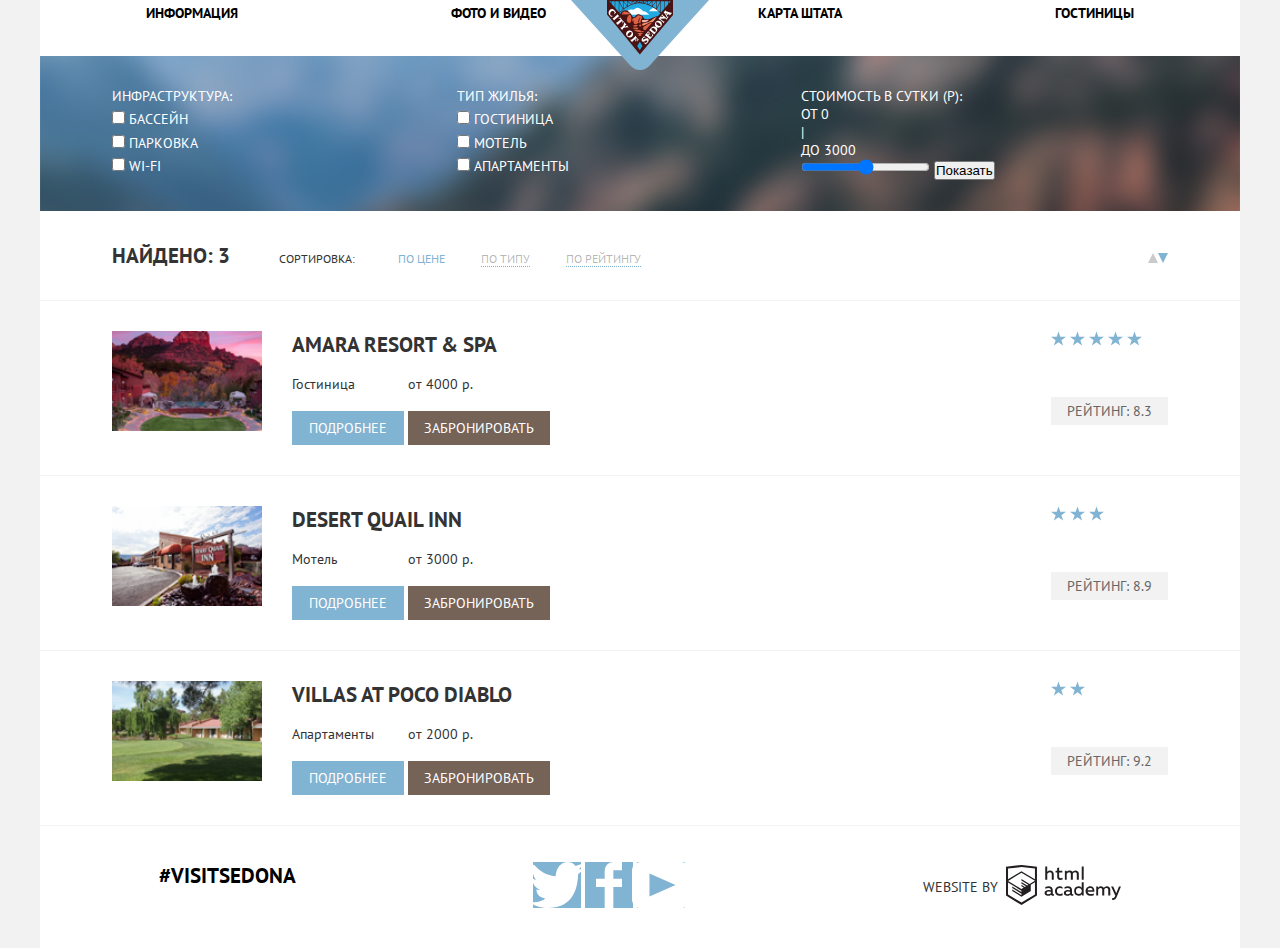
==== commit 4f933984: "Добавила хлебные крошки и фильтр" ====
--- a/catalog.html
+++ b/catalog.html
@@ -8,38 +8,80 @@
   <link href="css/style.css" rel="stylesheet">
 </head>
 <body>
-
   <!-- HEADER -->
-  <header class="main-header">
-    <a class="main-header-logo" href="index.html"><img src="img/logo-sedona.svg" width="150" height="100" alt="Логотип Седона»"></a>
+  <header class="main-header container">
+    <a class="main-header-logo" href="index.html">
+      <img src="img/logo-sedona.svg" width="140" height="70" alt="Логотип Седона»">
+    </a>
+
     <nav class="main-navigation">
       <ul class="site-navigation">
         <li><a href="info.html">Информация</a></li>
         <li><a href="gallery.html">Фото и видео</a></li>
         <li><a href="map.html">Карта штата</a></li>
-        <li><a href="hotel.html">Гостиницы</a></li>
+        <li><a href="catalog.html">Гостиницы</a></li>
       </ul>
     </nav>
   </header>
 
   <!-- CONTENT -->
   <main class="container">
-
-      <div class="filter-range">
-        <div class="filter-range-title">Стоимость в сутки (р):</div>
-        <div class="price-controls">
-          <label class="min-price">от <input type="text" name="min-price" value="0"></label>
-          <label class="max-price">до <input type="text" name="max-price" value="3000"></label>
+    <form class="filter-block" action="#" method="get">
+      <div class="options-block">
+        <span class="options-block__item">Инфраструктура:</span>
+        <span class="options-block__item">Тип жилья:</span>
+        <label class="options-block__item">
+          <input type="checkbox" name="pool">
+          Бассейн
+        </label>
+        <label class="options-block__item">
+          <input type="checkbox" name="hotel">
+          Гостиница
+        </label>
+        <label class="options-block__item">
+          <input type="checkbox" name="parking">
+          Парковка
+        </label>
+        <label class="options-block__item">
+          <input type="checkbox" name="motel">
+          Мотель
+        </label>
+        <label class="options-block__item">
+          <input type="checkbox" name="wifi">
+          Wi-Fi
+        </label>
+        <label class="options-block__item">
+          <input type="checkbox" name="apartments">
+          Апартаменты
+        </label>
+      </div>
+      <div class="price-block">
+        <p class="price-block__text">Стоимость в сутки (Р):</p>
+        <div class="price-block__range-label">
+          <div class="start">от 0</div>
+          <div class="start">|</div>
+          <div class="start">До 3000</div>
         </div>
-        <div class="range-controls">
-          <div class="scale">
-            <div class="bar"></div>
-          </div>
-          <div class="range-toggle range-toggle-min"></div>
-          <div class="range-toggle range-toggle-max"></div>
-        </div>
-        <button class="btn-transparent" type="submit">Показать</button>
-      </div>
+        <input type="range" name="price-range" id="price-range">
+        <button type="submit">Показать</button>
+      </form>
+    </div>
+
+    <div class="breadcrumbs">
+      <div class="size">
+        <span class="size-text">Найдено: 3</span>
+      </div>
+      <div class="sort-types">
+        <span class="sort-types-text">Сортировка:</span>
+        <a class="sort-types__link blue" href="#">По цене</a>
+        <a class="sort-types__link grey" href="#">По типу</a>
+        <a class="sort-types__link grey" href="#">По рейтингу</a>
+      </div>
+      <div class="direction">
+        <div class="triangle up"></div>
+        <div class="triangle down"></div>
+      </div>
+    </div>
 
     <section class="housing">
       <ul class="housing__catalog">
@@ -54,61 +96,81 @@
               </div>
             </div>
             <div class="info-block">
-              <p class="aligned-to-right">от 4000 р.</p>
+              <p class="aligned-to-left">от 4000 р.</p>
               <div class="booking">
                 <a>Забронировать</a>
               </div>
             </div>
           </div>
           <div class="housing__catalog__rating">
-            <img src="img/star.svg" width="15" height="15" alt="rating">
-            <img src="img/star.svg" width="15" height="15" alt="rating">
-            <img src="img/star.svg" width="15" height="15" alt="rating">
-            <img src="img/star.svg" width="15" height="15" alt="rating">
-            <img src="img/star.svg" width="15" height="15" alt="rating">
+            <div class="star-block">
+              <img src="img/star.svg" width="15" height="15" alt="rating">
+              <img src="img/star.svg" width="15" height="15" alt="rating">
+              <img src="img/star.svg" width="15" height="15" alt="rating">
+              <img src="img/star.svg" width="15" height="15" alt="rating">
+              <img src="img/star.svg" width="15" height="15" alt="rating">
+            </div>
             <div class="rating">
               <p>рейтинг: 8.3</p>
             </div>
           </div>
         </li>
+
         <li class="housing__catalog__item">
-          <img src="img/index-desert.jpg" width="150" height="100" alt="desert">
-            <div class="columns"></div>
-              <h2>DESERT QUAIL INN</h2>
+          <img class="housing__catalog__image" src="img/index-desert.jpg" width="150" height="100" alt="desert">
+          <div class="housing__catalog__info">
+            <h2>DESERT QUAIL INN</h2>
+            <div class="info-block">
               <p>Мотель</p>
-              <p>от 3000 р.</p>
-            </div>
-            <div class="more">
-              <a>Подробнее</a>
-            </div>
-            <div class="booking">
-              <a>Забронировать</a>
-            </div>
-            <img src="img/star.svg" width="15" height="15" alt="rating">
-            <img src="img/star.svg" width="15" height="15" alt="rating">
-            <img src="img/star.svg" width="15" height="15" alt="rating">
+              <div class="more">
+                <a>Подробнее</a>
+              </div>
+            </div>
+            <div class="info-block">
+              <p class="aligned-to-left">от 3000 р.</p>
+              <div class="booking">
+                <a>Забронировать</a>
+              </div>
+            </div>
+          </div>
+          <div class="housing__catalog__rating">
+            <div class="star-block">
+              <img src="img/star.svg" width="15" height="15" alt="rating">
+              <img src="img/star.svg" width="15" height="15" alt="rating">
+              <img src="img/star.svg" width="15" height="15" alt="rating">
+            </div>
             <div class="rating">
               <p>рейтинг: 8.9</p>
             </div>
-        </li>
+          </div>
+        </li>
+
         <li class="housing__catalog__item">
-          <img src="img/index-villas.jpg" width="150" height="100" alt="villas">
-            <div class="columns">
-              <h2>VILLAS AT POCO DIABLO</h2>
+          <img class="housing__catalog__image" src="img/index-villas.jpg" width="150" height="100" alt="villas">
+          <div class="housing__catalog__info">
+            <h2>VILLAS AT POCO DIABLO</h2>
+            <div class="info-block">
               <p>Апартаменты</p>
-              <p>от 2000 р.</p>
-            </div>
-            <div class="more">
-              <a>Подробнее</a>
-            </div>
-            <div class="booking">
-              <a>Забронировать</a>
-            </div>
-            <img src="img/star.svg" width="15" height="15" alt="rating">
-            <img src="img/star.svg" width="15" height="15" alt="rating">
-            <div class="rating">
-              <p>рейтинг: 9.2</p>
-            </div>  
+              <div class="more">
+                <a>Подробнее</a>
+              </div>
+            </div>
+            <div class="info-block">
+              <p class="aligned-to-left">от 2000 р.</p>
+              <div class="booking">
+                <a>Забронировать</a>
+              </div>
+             </div>
+            </div>
+            <div class="housing__catalog__rating">
+              <div class="star-block">
+                <img src="img/star.svg" width="15" height="15" alt="rating">
+                <img src="img/star.svg" width="15" height="15" alt="rating">
+              </div>
+              <div class="rating">
+                <p>рейтинг: 9.2</p>
+              </div>
+            </div>
         </li>
       </ul>
     </section>
@@ -140,14 +202,11 @@
     </div>
 
     <div class="developer">
-        <span class="developer__text">Website by</span>
-        <a class="developer__link" href="https://htmlacademy.ru/intensive/htmlcss">
-          <svg class="developer__img" id="Layer_1" data-name="Layer 1" xmlns="http://www.w3.org/2000/svg" viewBox="0 0 108.08 36.85" width="115px" height="41px">
-            <title>logo-htmlacademy-small1</title>
-            <path d="M44.61,26.88a2,2,0,0,0,.55-0.1v1.33a3.25,3.25,0,0,1-1.18.21,1.67,1.67,0,0,1-1.67-1,4.84,4.84,0,0,1-3.14,1.08c-1.51,0-2.91-.83-2.91-2.55,0-2.13,2-2.79,3.71-2.79a11.08,11.08,0,0,1,2.17.25v-0.3c0-1-.76-1.77-2.19-1.77a7.42,7.42,0,0,0-3,.64v-1.7a10.21,10.21,0,0,1,3.19-.55c2.36,0,3.81,1.12,3.81,3.65v3a0.54,0.54,0,0,0,.49.59h0.17Zm-6.44-1.13A1.35,1.35,0,0,0,39.63,27h0.11a3.39,3.39,0,0,0,2.41-1V24.58a9.72,9.72,0,0,0-1.81-.21c-1,0-2.16.33-2.16,1.38h0Zm12.36-6.11a5,5,0,0,1,2.57.64V22a4.08,4.08,0,0,0-2.3-.7,2.75,2.75,0,1,0,0,5.49,5,5,0,0,0,2.43-.64v1.71a6.27,6.27,0,0,1-2.76.57A4.21,4.21,0,0,1,46,24.51q0-.21,0-0.41a4.32,4.32,0,0,1,4.18-4.46h0.38Zm12.17,7.24a2,2,0,0,0,.55-0.1v1.33a3.25,3.25,0,0,1-1.18.21,1.67,1.67,0,0,1-1.67-1,4.84,4.84,0,0,1-3.14,1.08c-1.51,0-2.91-.83-2.91-2.55,0-2.13,2-2.79,3.71-2.79a11.08,11.08,0,0,1,2.17.25v-0.3c0-1-.76-1.77-2.19-1.77a7.42,7.42,0,0,0-3,.64v-1.7a10.21,10.21,0,0,1,3.19-.55c2.36,0,3.81,1.12,3.81,3.65v3a0.54,0.54,0,0,0,.49.59h0.17Zm-6.44-1.13A1.35,1.35,0,0,0,57.73,27h0.11a3.39,3.39,0,0,0,2.41-1V24.58a9.72,9.72,0,0,0-1.81-.21c-1.06,0-2.16.33-2.16,1.38h0ZM73,16V28.2H71.35V26.88a3.88,3.88,0,0,1-3.19,1.54,4.4,4.4,0,0,1,0-8.78,3.81,3.81,0,0,1,3,1.3V16H73Zm-4.53,5.22a2.76,2.76,0,1,0,0,5.52A2.86,2.86,0,0,0,71.15,25V23A2.91,2.91,0,0,0,68.49,21.27ZM79,19.64c3.31,0,4.46,2.68,3.92,5.09H76.7c0.21,1.5,1.67,2.11,3.19,2.11a6.11,6.11,0,0,0,2.64-.59v1.6a7.14,7.14,0,0,1-3,.57C77,28.42,74.78,27,74.78,24a4.18,4.18,0,0,1,4-4.39H79Zm0.09,1.54a2.28,2.28,0,0,0-2.44,2.1v0.06H81.3A2,2,0,0,0,79.13,21.18Zm5.73,7V19.87h1.65v1a3.81,3.81,0,0,1,2.78-1.27A2.86,2.86,0,0,1,91.89,21a4.12,4.12,0,0,1,2.91-1.33A3.06,3.06,0,0,1,98,23V28.2h-1.9V23.05a1.59,1.59,0,0,0-1.42-1.75H94.42a2.8,2.8,0,0,0-2.07,1.12V28.2h-1.9V23.05A1.59,1.59,0,0,0,89,21.31H88.8a3,3,0,0,0-2.21,1.29v5.63H84.86Zm21.31-8.33h1.9l-3.91,9.46c-0.9,2.17-2.09,2.86-3.35,2.86a4.76,4.76,0,0,1-1.1-.14V30.46a2.86,2.86,0,0,0,.85.12c0.9,0,1.58-.64,2.07-1.9l0.17-.42-4-8.4h2l2.86,6.29ZM38.73,1.46V6.22a3.81,3.81,0,0,1,2.7-1.14,3.25,3.25,0,0,1,3.44,3.4v5.15H43V8.72a1.81,1.81,0,0,0-1.61-2h-0.3a2.93,2.93,0,0,0-2.32,1.39v5.52h-1.9V1.46h1.9ZM49.94,2.31v3h3V6.91h-3v3.81c0,1.1.5,1.46,1.58,1.46a4.49,4.49,0,0,0,1.69-.33v1.6A6.8,6.8,0,0,1,51,13.8a2.55,2.55,0,0,1-2.86-2.74V6.89H46.58V5.26h1.5V2.74Zm5.4,11.31V5.28H57v1A3.81,3.81,0,0,1,59.77,5a2.86,2.86,0,0,1,2.6,1.33A4.12,4.12,0,0,1,65.28,5,3.06,3.06,0,0,1,68.44,8.4v5.21h-1.9V8.46a1.59,1.59,0,0,0-1.42-1.75H64.89a2.8,2.8,0,0,0-2.07,1.12v5.78h-1.9V8.46A1.59,1.59,0,0,0,59.5,6.71H59.27A3,3,0,0,0,57.06,8v5.63H55.34ZM71.17,1.45H73V13.6H71.17V1.45ZM14.71,0H14.55L0,1.54V28.21l14.55,8.66,14.55-8.66V1.54Zm12.5,27.1L14.55,34.64,1.9,27.12V16.18l12.59,7.5V25L5.86,19.9v1.31l8.68,5.21v1.39L5.87,22.65V24l8.68,5.21,8.75-5.24V18.31L27.2,16V27.12Zm0-12.53-3.48,2-1.6,1L14.51,13v1.31L21,18.23H21l-0.14.09-1,.54-5.37-3.2V17l4.24,2.52-1,.67-3.2-1.9v1.31l2.1,1.24L14.5,22.1,2,14.65,14.51,7.11Zm0-1.32L14.49,5.76,1.91,13.25v-10L14.56,1.92,27.21,3.25v10h0Z" transform="translate(0 -0.02)"/>
-          </svg>
-        </a>	
-      </div>
-    </footer>
-  </body>
-  </html>+      <span class="developer__text">Website by</span>
+      <a class="developer__link" href="https://htmlacademy.ru/intensive/htmlcss">
+        <img src="img/logo-htmlacademy.svg" alt="Logo HTMLAcademy" class="developer__img">
+      </a>
+    </div>
+  </footer>
+</body>
+</html>
--- a/css/style.css
+++ b/css/style.css
@@ -10,8 +10,7 @@
     font-family: "PT Sans", Arial, sans-serif;
     font-size: 14px;
     width: 1200px;
-    margin-left: auto;
-    margin-right: auto;
+    margin: 0 auto;
     box-sizing: border-box;
 }
 
@@ -311,12 +310,11 @@
 
 
 .rating {
-    width: 110px;
-    height: 27px;
-    font-size: 14px;
+    padding: 5px 16px;
     text-align: center;
     color: #666666;
     background-color: #f2f2f2;
+    text-transform: uppercase;
 }
 
 .housing li {
@@ -363,9 +361,10 @@
     margin-bottom: 18px;
 }
 
-.aligned-to-right {
-    text-align: right;
-}
+.aligned-to-left {
+    text-align: left;
+}
+
 
 /* FOOTER */
 
@@ -391,12 +390,18 @@
     align-items: center;
 }
 
+.developer {
+    display: flex;
+    align-items: center;
+}
+
 .developer__text {
-    font-size:14px;
-    line-height: 26px;
-    color:black;
-    font-family: "PT Sans","Arial", sans-serif;
-    font-weight: 800;
+    text-transform: uppercase;
+    margin-right: 8px;
+}
+
+.developer__link {
+    width: 115px;
 }
 
 .logo-html {
@@ -425,153 +430,6 @@
 }
 
 /* ////////////////////////////////////////////////////////// */
-
-
-/* FILTER */
-
-body {
-    font-weight: 400;
-    font-family: "PT Sans", Arial, sans-serif;
-
-    background: #2a3e45;
-}
-
-.filter-range {
-    width: 330px;
-    margin: 50px auto;
-
-    color: #ffffff;
-    text-transform: uppercase;
-}
-
-.filter-range-title {
-    margin-bottom: 9px;
-
-    font-weight: 600;
-    font-size: 16px;
-    line-height: 21px;
-}
-
-.price-controls {
-    position: relative;
-
-    height: 36px;
-    margin-bottom: 20px;
-
-    font-size: 0;
-
-    border: 2px solid #ffffff;
-    border-radius: 2px;
-}
-
-.price-controls::after {
-    content: "";
-    position: absolute;
-    top: 50%;
-    left: 50%;
-
-    width: 2px;
-    height: 22px;
-
-    background: #ffffff;
-    transform: translate(-50%, -50%);
-}
-
-.price-controls label {
-    display: inline-block;
-
-    font-size: 14px;
-    line-height: 38px;
-    vertical-align: top;
-
-    cursor: pointer;
-}
-
-.price-controls .min-price,
-.price-controls .max-price {
-    width: 90px;
-    padding-left: 65px;
-}
-
-.price-controls input {
-    width: 50px;
-    margin: 0;
-
-    color: inherit;
-    font: inherit;
-
-    background: none;
-    border: none;
-}
-
-.range-controls {
-    position: relative;
-
-    margin-bottom: 32px;
-}
-
-.range-controls .scale {
-    height: 2px;
-
-    background: rgba(255, 255, 255, 0.3);
-}
-
-.range-controls .bar {
-    width: 80%;
-    height: 2px;
-
-    background: #ffffff;
-}
-
-.range-toggle {
-    position: absolute;
-    top: -9px;
-
-    width: 4px;
-    height: 4px;
-
-    background: #ababab;
-    border: 8px solid #ffffff;
-    border-radius: 50%;
-    box-shadow: 0 2px 1px 0 rgba(0, 1, 1, 0.2);
-    cursor: pointer;
-}
-
-.range-toggle:hover {
-    background: #1c4f80;
-}
-
-.range-toggle-min {
-    left: 0;
-}
-
-.range-toggle-max {
-    left: 80%;
-}
-
-.btn-transparent {
-    display: block;
-    margin: 0 auto;
-    padding: 6px 35px;
-
-    font-size: 14px;
-    line-height: 20px;
-    color: #ffffff;
-    text-transform: uppercase;
-
-    background: transparent;
-    border: 2px solid #ffffff;
-    border-radius: 2px;
-    cursor: pointer;
-}
-
-.btn-transparent:hover {
-    color: #000000;
-    background: #ffffff;
-}
-
-
-/* //////////////////////////////////////// */
 
 /* SEARCH */
 
@@ -673,3 +531,93 @@
 .form-label {
     width: 112px;
 }
+
+/* CATALOG */
+
+.breadcrumbs {
+    padding: 31px 72px;
+    display: flex;
+    justify-content: space-between;
+    align-items: baseline;
+    text-transform: uppercase;
+}
+
+.size {
+    margin-right: 49px;
+}
+
+.sort-types {
+    font-size: 12px;
+    margin-right: auto;
+}
+
+.sort-types-text {
+    margin-right: 40px;
+}
+
+.size-text {
+    font-size: 21px;
+    font-weight: bold;
+}
+
+.sort-types__link {
+    margin-right: 33px;
+    text-decoration: none;
+}
+
+.sort-types__link.blue {
+    color: #81b3d2;
+}
+
+.sort-types__link.grey {
+    color: rgba(0, 0, 0, 0.3);
+    border-bottom: 1px dotted #81b3d2;
+}
+
+.direction {
+    display: flex;
+}
+
+.triangle.up {
+    width: 0;
+    height: 0;
+    border-left: 5px solid transparent;
+    border-right: 5px solid transparent;
+
+    border-bottom: 10px solid #cacaca;
+}
+
+.triangle.down {
+    width: 0;
+    height: 0;
+    border-left: 5px solid transparent;
+    border-right: 5px solid transparent;
+
+    border-top: 10px solid #81b3d2;
+}
+
+.star-block {
+    margin-bottom: 47px;
+}
+
+/* /////////////////////////////////////////////////////// */
+
+/* FILTER */
+
+.filter-block {
+    background-image: url(../img/filter-background.png);
+    background-position: center;
+    padding: 31px 72px;
+    color: #fff;
+    text-transform: uppercase;
+    display: flex;
+}
+
+.options-block {
+    display: flex;
+    flex-wrap: wrap;
+}
+
+.options-block__item {
+    width: 50%;
+}
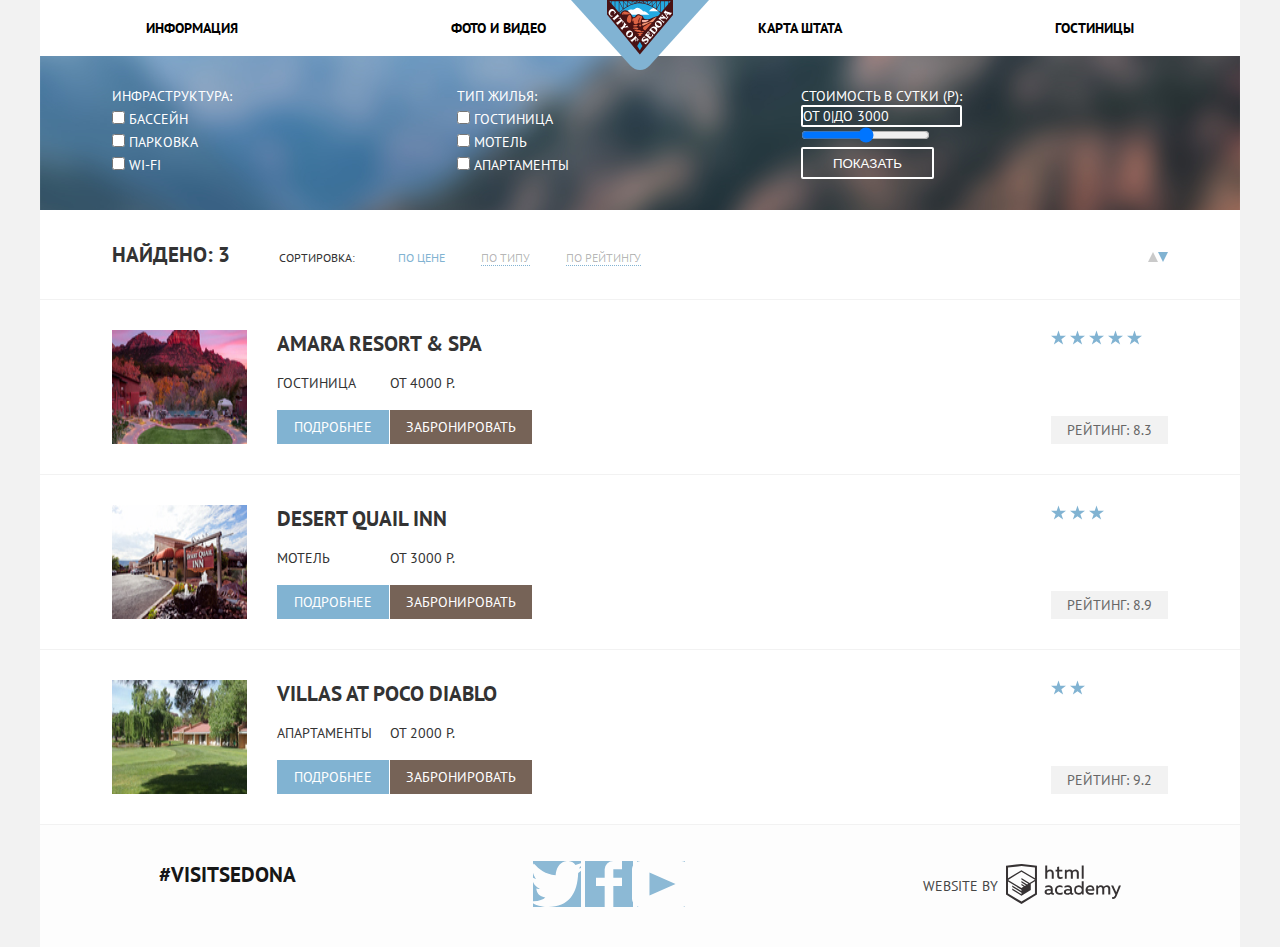
==== commit 6cd3f2e8: "Улучшение кода в каталоге" ====
--- a/catalog.html
+++ b/catalog.html
@@ -86,19 +86,21 @@
     <section class="housing">
       <ul class="housing__catalog">
         <li class="housing__catalog__item">
-          <img class="housing__catalog__image" src="img/index-amara.jpg" width="150" height="100" alt="amara">
+          <img class="housing__catalog__image" src="img/index-amara.jpg" alt="amara">
           <div class="housing__catalog__info">
             <h2>AMARA RESORT & SPA</h2>
             <div class="info-block">
-              <p>Гостиница</p>
-              <div class="more">
-                <a>Подробнее</a>
-              </div>
-            </div>
-            <div class="info-block">
-              <p class="aligned-to-left">от 4000 р.</p>
-              <div class="booking">
-                <a>Забронировать</a>
+              <div class="info-text">
+                <p>Гостиница</p>
+                <div class="more">
+                  <a>Подробнее</a>
+                </div>
+              </div>
+              <div class="book-text">
+                <p class="aligned-to-left">от 4000 р.</p>
+                <div class="booking">
+                  <a>Забронировать</a>
+                </div>
               </div>
             </div>
           </div>
@@ -121,15 +123,17 @@
           <div class="housing__catalog__info">
             <h2>DESERT QUAIL INN</h2>
             <div class="info-block">
-              <p>Мотель</p>
-              <div class="more">
-                <a>Подробнее</a>
-              </div>
-            </div>
-            <div class="info-block">
-              <p class="aligned-to-left">от 3000 р.</p>
-              <div class="booking">
-                <a>Забронировать</a>
+              <div class="info-text">
+                <p>Мотель</p>
+                <div class="more">
+                  <a>Подробнее</a>
+                </div>
+              </div>
+              <div class="book-text">
+                <p class="aligned-to-left">от 3000 р.</p>
+                <div class="booking">
+                  <a>Забронировать</a>
+                </div>
               </div>
             </div>
           </div>
@@ -150,17 +154,19 @@
           <div class="housing__catalog__info">
             <h2>VILLAS AT POCO DIABLO</h2>
             <div class="info-block">
-              <p>Апартаменты</p>
-              <div class="more">
-                <a>Подробнее</a>
-              </div>
-            </div>
-            <div class="info-block">
-              <p class="aligned-to-left">от 2000 р.</p>
-              <div class="booking">
-                <a>Забронировать</a>
-              </div>
-             </div>
+              <div class="info-text">
+                <p>Апартаменты</p>
+                <div class="more">
+                  <a>Подробнее</a>
+                </div>
+              </div>
+              <div class="book-text">
+                <p class="aligned-to-left">от 2000 р.</p>
+                <div class="booking">
+                  <a>Забронировать</a>
+                </div>
+              </div>
+            </div>
             </div>
             <div class="housing__catalog__rating">
               <div class="star-block">
--- a/css/style.css
+++ b/css/style.css
@@ -35,6 +35,7 @@
     line-height: 26px;
     color:  #000000;
     background-color:#ffffff;
+    height: 100%;
 }
 
 .visitsedona {
@@ -124,12 +125,14 @@
 .site-navigation {
     display: flex;
     justify-content: space-around;
+    height: 100%;
     font-weight: bold;
     font-size: 14px;
     text-transform: uppercase;
 }
 
 .site-navigation li {
+    align-self: center;
     display: inline;
 }
 
@@ -333,6 +336,7 @@
 .housing__catalog__item {
     display: flex;
     justify-content: space-between;
+    /* align-items: stretch; */
     padding: 30px 72px;
     border-top: 1px solid #f2f2f2;
 }
@@ -342,10 +346,21 @@
 }
 
 .housing__catalog__image {
+    width: 135px;
+    height: auto;
     margin-right: 30px;
 }
 
+.housing__catalog__rating {
+    display: flex;
+    flex-direction: column;
+    justify-content: space-between;
+}
+
 .housing__catalog__info {
+    display: flex;
+    flex-direction: column;
+    justify-content: space-between;
     margin-right: auto;
 }
 
@@ -354,10 +369,13 @@
 }
 
 .info-block {
-    display: inline-block;
+    width: 255px;
+    display: flex;
+    justify-content: space-between;
 }
 
 .info-block p {
+    text-transform: uppercase;
     margin-bottom: 18px;
 }
 
@@ -420,10 +438,12 @@
     display: flex;
     justify-content: space-around;
     background-color: #ffffff;
+    opacity: 0.9;
 }
 
 .map {
     background-image: url(../img/map.jpg);
+    margin-bottom: -120px;
     width: 1200px;
     height: 593px;
     object-fit: contain;
@@ -492,18 +512,44 @@
     justify-content: space-between;
 }
 
-.modal-search .form-block label {
+.modal-search .form-block-half {
+    margin-bottom: 54px;
+    display: flex;
+}
+
+.modal-search label {
     text-transform: uppercase;
 }
 
 .modal-search .form-block input {
     padding: 0 13px 0 9px;
     width: 346px;
-    height: 38px;
     margin-right: -50px;
+    text-transform: uppercase;
+    font-size: 14px;
+    font-weight: bold;
+}
+
+.modal-search .form-block-half label {
+    margin-right: 45px;
+}
+
+.modal-search .form-block-half input {
+    padding: 0 13px 0 9px;
+    width: 40%;
+    margin-right: -50px;
+    text-transform: uppercase;
+    font-size: 14px;
+    font-weight: bold;
+}
+
+.modal-search .form-block-half input#children {
+    flex: 0 0 60%;
 }
 
 .modal-search .form-block img {
+    width: 21px;
+    /* padding-top: 8px; */
     color: #a9a9a9;
 }
 
@@ -517,19 +563,9 @@
     border: none;
 }
 
-.form-block input {
-    text-transform: uppercase;
-    font-size: 14px;
-    font-weight: bold;
-}
-
 .quantity-block {
     display: flex;
     justify-content: space-between;
-}
-
-.form-label {
-    width: 112px;
 }
 
 /* CATALOG */
@@ -596,10 +632,6 @@
     border-top: 10px solid #81b3d2;
 }
 
-.star-block {
-    margin-bottom: 47px;
-}
-
 /* /////////////////////////////////////////////////////// */
 
 /* FILTER */
@@ -621,3 +653,28 @@
 .options-block__item {
     width: 50%;
 }
+
+.price-block__range-label {
+    display: flex;
+    border: solid 2px #fff;
+    color: #fff;
+    background-color: transparent;
+    border-radius: 2px;
+    text-transform: uppercase;
+}
+
+.price-block .start {
+    /* display: inline; */
+}
+
+.price-block button {
+    display: block;
+    width: 133px;
+    height: 32px;
+    border: solid 2px #fff;
+    color: #fff;
+    background-color: transparent;
+    border-radius: 2px;
+    cursor: pointer;
+    text-transform: uppercase;
+}
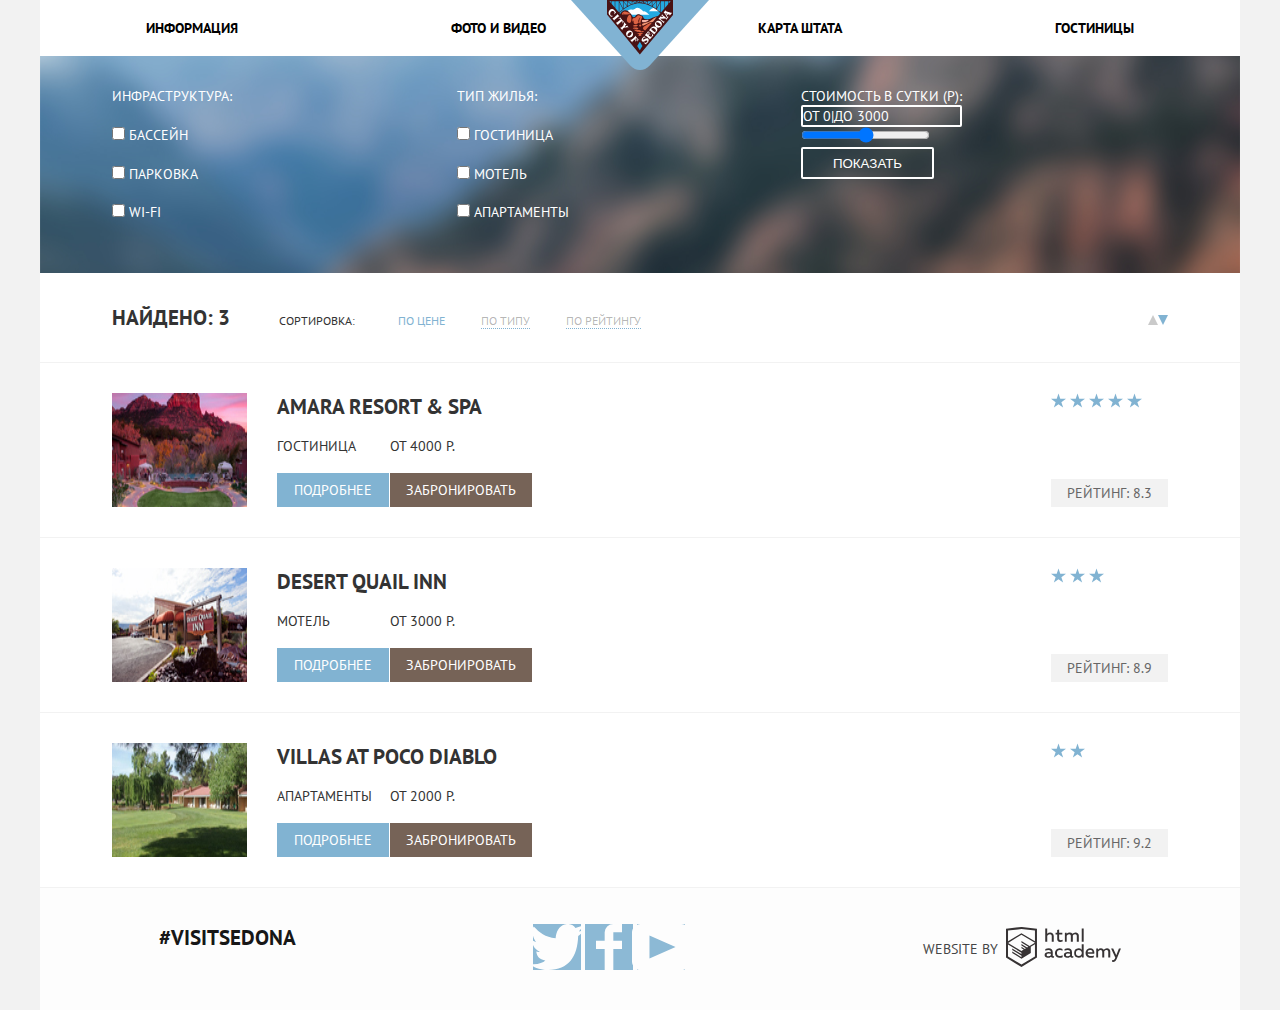
==== commit 2794a2d9: "убрала пробелы" ====
--- a/catalog.html
+++ b/catalog.html
@@ -26,6 +26,7 @@
 
   <!-- CONTENT -->
   <main class="container">
+
     <form class="filter-block" action="#" method="get">
       <div class="options-block">
         <span class="options-block__item">Инфраструктура:</span>
@@ -55,8 +56,10 @@
           Апартаменты
         </label>
       </div>
+
       <div class="price-block">
         <p class="price-block__text">Стоимость в сутки (Р):</p>
+
         <div class="price-block__range-label">
           <div class="start">от 0</div>
           <div class="start">|</div>
--- a/css/style.css
+++ b/css/style.css
@@ -568,6 +568,11 @@
     justify-content: space-between;
 }
 
+/* .modal-show {
+    display: block;
+  } */
+
+
 /* CATALOG */
 
 .breadcrumbs {
@@ -637,6 +642,7 @@
 /* FILTER */
 
 .filter-block {
+    min-height: 217px;
     background-image: url(../img/filter-background.png);
     background-position: center;
     padding: 31px 72px;
